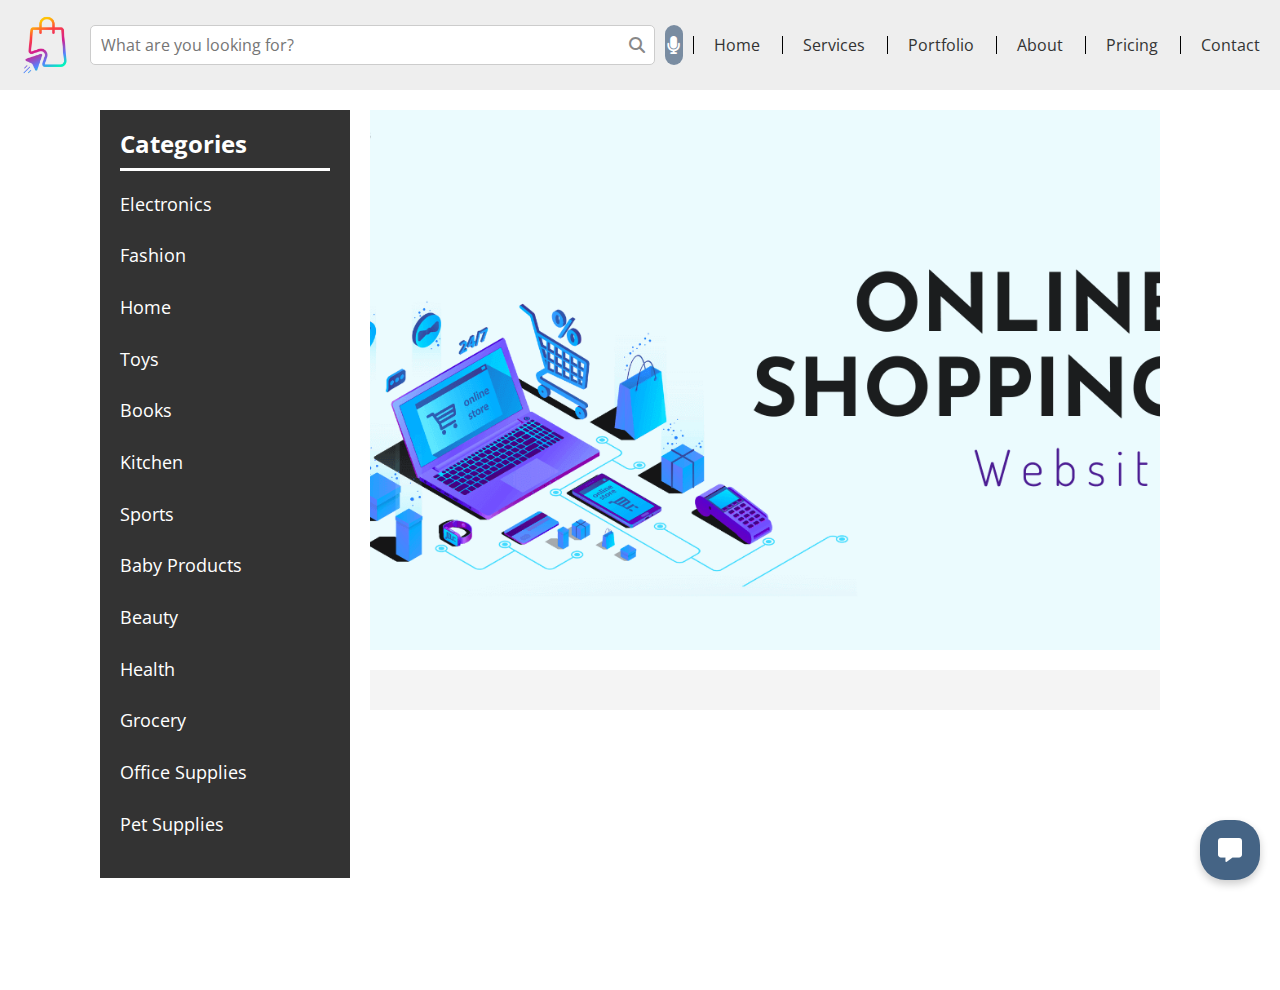
==== index.html @ 995ab9ad "blabla" ====
<!DOCTYPE html>
<html lang="en">
<head>
    <meta charset="UTF-8">
    <meta name="viewport" content="width=device-width, initial-scale=1.0">
    <title>Online Shopping</title>
    <link rel="stylesheet" href="css/normalize.css">
    <link rel="stylesheet" href="css/all.min.css">
    <link rel="stylesheet" href="css/style.css">
    <link rel="preconnect" href="https://fonts.googleapis.com">
    <link rel="preconnect" href="https://fonts.gstatic.com" crossorigin>
    <link href="https://fonts.googleapis.com/css2?family=Open+Sans:wght@300;400;500;600;700;800&display=swap"rel="stylesheet">
</head>
<body>
    <!-- <header>
        <div class="container">
            <img src="images/Online-shopping-logo-design-template-on-transparent-background-PNG.png" alt="">
            <div>
                <input type="text" id="search-bar" class="searching" placeholder="What are you looking for?">
            </div>
            <nav>
                <i class="fas fa-bars toggle-menu"></i>
                <ul>
                    <li><a href="" class="active">Home</a></li>
                    <li><a href="">Services</a></li>
                    <li><a href="">Portfolio</a></li>
                    <li><a href="">About</a></li>
                    <li><a href="">Pricing</a></li>
                    <li><a href="">Contact</a></li>
                </ul>
                <div class="form">
                    <i class="fas fa-search"></i>
                    <i class="fa-light fa-microphone"></i>
                </div>
            </nav>
        </div>
    </header>
    <div class="landing">
        <div class="overlay"></div>
        <div class="text">
            <div class="content">
                <h2>Hello World!</h2>
            </div>
        </div>
        <i class="fas fa-angle-left change-background fa-2x"></i>
        <i class="fas fa-angle-right change-background fa-2x"></i>
        <ul class="bullets">
            <li></li>
            <li class="active"></li>
            <li></li>
        </ul>
    </div> -->
    <header>
        <div class="header-container">
            <div class="nav-container">
                <img src="images/Online-shopping-logo-design-template-on-transparent-background-PNG.png" alt="">
                <div class="search-wrapper">
                    <input type="text" id="search-bar" class="searching" placeholder="What are you looking for?">
                    <i class="fas fa-search search-icon"></i>
                </div>
                <div class="microphone">
                    <i class="fa-solid fa-microphone" ></i>
                </div>
                <nav>
                    <i class="fas fa-bars toggle-menu"></i>
                    <ul>
                        <li><a href="" >Home</a></li>
                        <li><a href="">Services</a></li>
                        <li><a href="">Portfolio</a></li>
                        <li><a href="">About</a></li>
                        <li><a href="">Pricing</a></li>
                        <li><a href="">Contact</a></li>
                    </ul>
                </nav>
            </div>
        </div>
    </header>
    <section>
        <div class="main-container">
            <div class="sidebar">
                <h2>Categories</h2>
                <ul>
                    <li><a href="#">Electronics</a></li>
                    <li><a href="#">Fashion</a></li>
                    <li><a href="#">Home</a></li>
                    <li><a href="#">Toys</a></li>
                    <li><a href="#">Books</a></li>
                    <li><a href="#">Kitchen</a></li>
                    <li><a href="#">Sports</a></li>
                    <li><a href="#">Baby Products</a></li>
                    <li><a href="#">Beauty</a></li>
                    <li><a href="#">Health</a></li>
                    <li><a href="#">Grocery</a></li>
                    <li><a href="#">Office Supplies</a></li>
                    <li><a href="#">Pet Supplies</a></li>
                </ul>
            </div>
            <div class="content-container">
                <div class="landing-container">
                </div>
                <div class="cart-container" id="product-carts">
                </div>
            </div>
        </div>
    </section>
    <div class="chatbot-container">
        <div class="chatbot-icon" onclick="toggleChat()">
            <i class="fas fa-comment-alt"></i>
        </div>
    </div>
</body>
</html>
---- css/style.css ----
* {
    box-sizing: border-box;
    padding: 0;
    margin: 0;
}
html {
    scroll-behavior: smooth;
}
body{
    font-family: "Open Sans", sans-serif;
}
.header-container {
    display: flex;
    justify-content: space-between;
    align-items: center;
    padding: 10px;
    background-color: #eee; 
}

.nav-container {
    display: flex;
    align-items: center;
    flex-grow: 1;
    gap: 10px;
}

.nav-container img {
    height: 70px;
    width: 80px;
}

.search-wrapper {
    position: relative;
    width: 100%;
    max-width: 1000px; 
    margin-left: auto;
}

#search-bar {
    width: 100%;
    padding: 10px 40px 10px 10px; 
    border: 1px solid #ccc;
    border-radius: 5px;
    font-size: 16px;
}
#search-bar:focus {
    border-color: #789abe; 
    outline: none;
}
.search-icon {
    position: absolute; 
    top: 50%;
    right: 10px; 
    transform: translateY(-50%);
    font-size: 16px;
    color: #888; 
    cursor: pointer;
}

.microphone {
    position: relative;
    display: flex;
    justify-content: center;
    align-items: center;
    width: 40px;
    height: 40px;
    background-color: #798ca1; 
    border-radius: 15px; 
    transition: transform 0.3s ease, background-color 0.3s ease;
    cursor: pointer;
}

.microphone:hover {
    transform: scale(1.1); 
    background-color: #5a6b7c; 
}

.fa-microphone {
    font-size: 18px; 
    color: white; 
    transition: transform 0.3s ease;
}

nav {
    margin-left: auto;
    position: relative;
}

nav .toggle-menu {
    font-size: 24px;
    margin-right: 10px;
    cursor: pointer;
    display: none; 
}

nav ul {
    display: flex;
    list-style: none;
    margin: 0;
    padding: 0;
    gap: 12px;  
}
nav ul li a {
    text-decoration: none;
    color: #333; 
    padding: 5px 10px;
    transition: color 0.3s, background-color 0.5s;
    
}
nav ul li{
    border-left-style: solid;
    border-width: 1px;
    padding-left: 10px;
}
nav ul li a:hover {
    border-radius: 10px;
    color: #007bff;
}
.chatbot-container {
    position: fixed;
    bottom: 20px;
    right: 20px; 
    z-index: 1000;
}

.chatbot-icon {
    width: 60px;
    height: 60px;
    background-color: #456485;
    color: #fff;
    border-radius: 25px;
    display: flex;
    justify-content: center;
    align-items: center;
    font-size: 24px;
    cursor: pointer;
    box-shadow: 0 4px 8px rgba(0, 0, 0, 0.2);
    transition: transform 0.3s ease, background-color 0.3s ease;
}

.chatbot-icon:hover {
    background-color: #2e3e50;
    transform: scale(1.1);
}
/* ////////////////////////// */
.main-container {
    padding: 0px 100px;
    display: flex;
    height: 100vh;
}
.sidebar {
    width: 250px;
    background-color: #333;
    color: white;
    padding: 20px;
    box-sizing: border-box;
    margin-top: 20px;
    height: fit-content;
}

.sidebar h2 {
    color: #fff;
    margin-top: 0;
    border-bottom-color: white;
    border-bottom-style: solid;
    padding-bottom: 10px;
}

.sidebar ul {
    list-style: none;
    padding: 0;
}

.sidebar ul li {
    margin: 15px 0;
}

.sidebar ul li a {
    color: #fff;
    text-decoration: none;
    font-size: 18px;
    display: block;
    padding: 8px 0;
}

.sidebar ul li a:hover {
    background-color: #555;
}
.content-container {
    flex-grow: 1; 
    display: flex;
    flex-direction: column;
    padding: 20px;
    box-sizing: border-box;
}

.landing-container {
    position: relative;
    height: 60vh; 
    background: url('../images/online-shopping-website.png') no-repeat center;
    background-size: cover;
    color: white;
    display: flex;
    justify-content: center;
    align-items: center;
    text-align: center;
}

.cart-container {
    padding: 20px;
    background-color: #f4f4f4;
    box-sizing: border-box;
    margin-top: 20px;
}
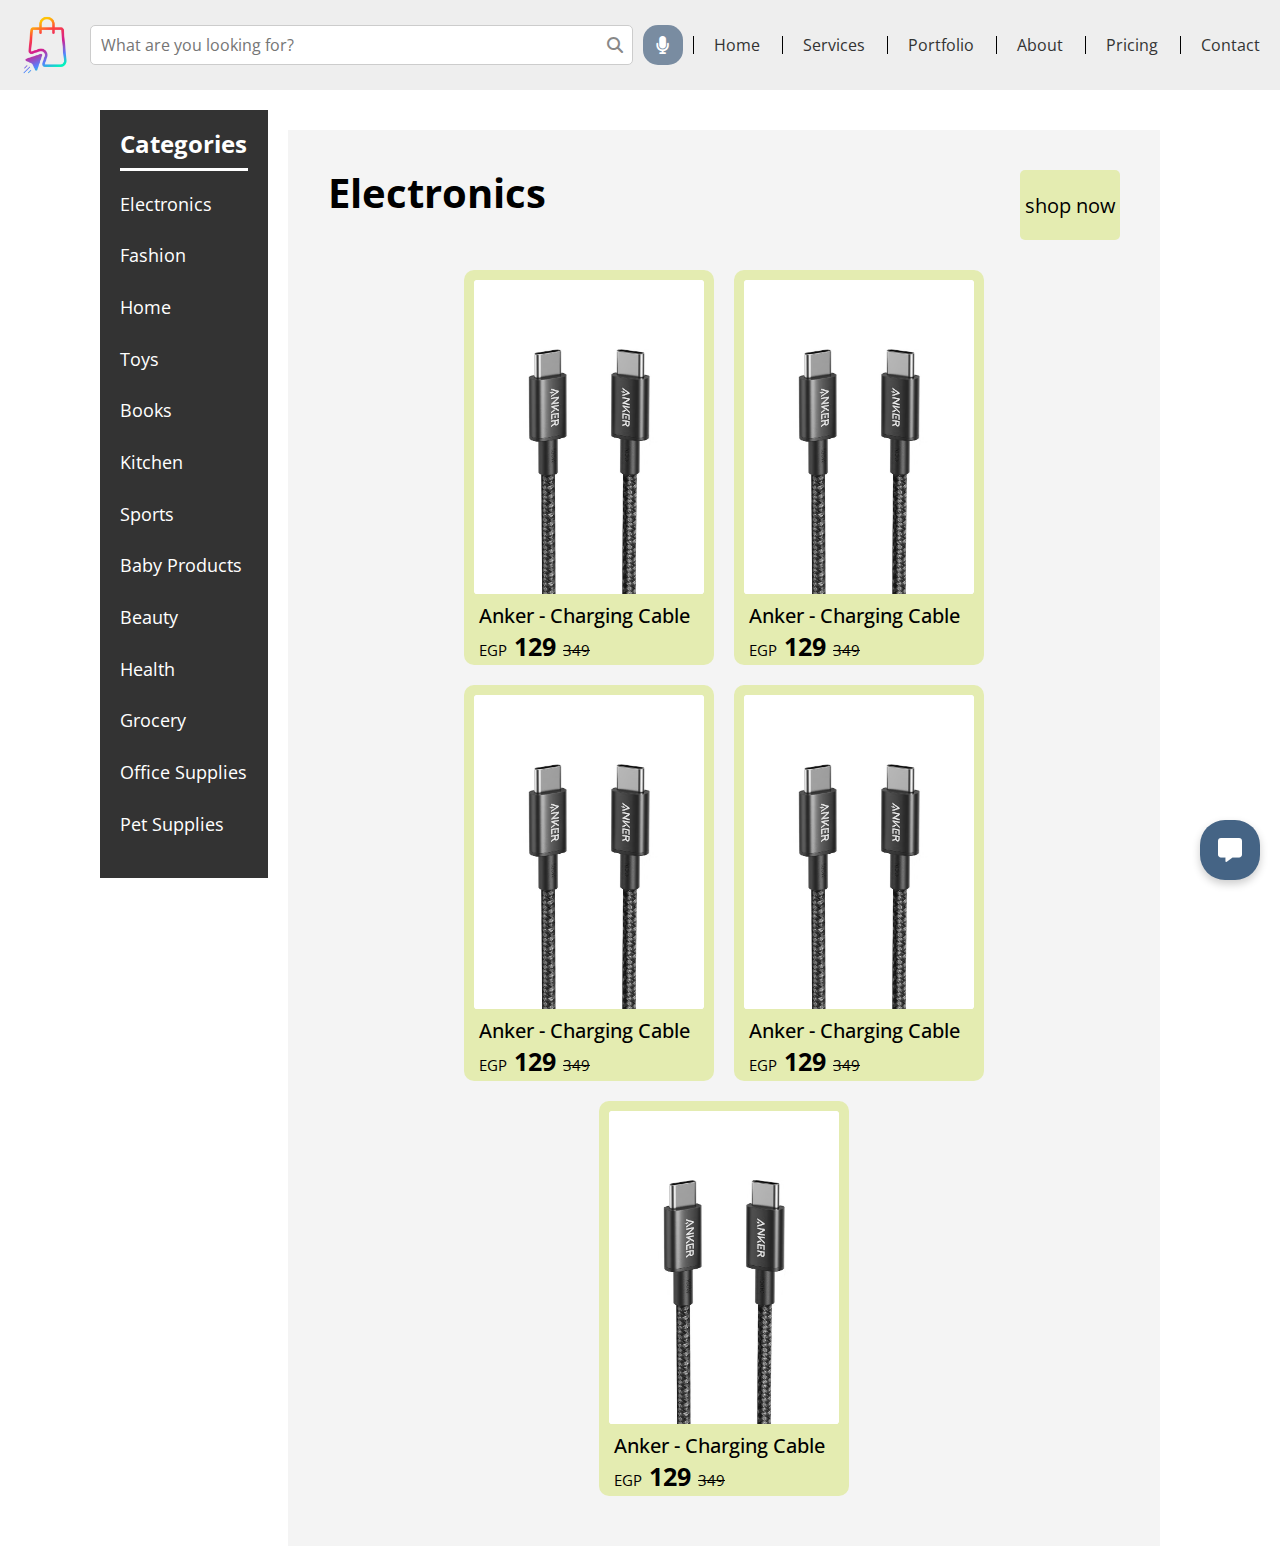
==== commit 1d163549: "dasda" ====
--- a/index.html
+++ b/index.html
@@ -10,46 +10,11 @@
     <link rel="preconnect" href="https://fonts.googleapis.com">
     <link rel="preconnect" href="https://fonts.gstatic.com" crossorigin>
     <link href="https://fonts.googleapis.com/css2?family=Open+Sans:wght@300;400;500;600;700;800&display=swap"rel="stylesheet">
+    <link rel="stylesheet" href="https://cdnjs.cloudflare.com/ajax/libs/font-awesome/6.5.1/css/all.min.css"
+        integrity="sha512-DTOQO9RWCH3ppGqcWaEA1BIZOC6xxalwEsw9c2QQeAIftl+Vegovlnee1c9QX4TctnWMn13TZye+giMm8e2LwA=="
+        crossorigin="anonymous" referrerpolicy="no-referrer">
 </head>
 <body>
-    <!-- <header>
-        <div class="container">
-            <img src="images/Online-shopping-logo-design-template-on-transparent-background-PNG.png" alt="">
-            <div>
-                <input type="text" id="search-bar" class="searching" placeholder="What are you looking for?">
-            </div>
-            <nav>
-                <i class="fas fa-bars toggle-menu"></i>
-                <ul>
-                    <li><a href="" class="active">Home</a></li>
-                    <li><a href="">Services</a></li>
-                    <li><a href="">Portfolio</a></li>
-                    <li><a href="">About</a></li>
-                    <li><a href="">Pricing</a></li>
-                    <li><a href="">Contact</a></li>
-                </ul>
-                <div class="form">
-                    <i class="fas fa-search"></i>
-                    <i class="fa-light fa-microphone"></i>
-                </div>
-            </nav>
-        </div>
-    </header>
-    <div class="landing">
-        <div class="overlay"></div>
-        <div class="text">
-            <div class="content">
-                <h2>Hello World!</h2>
-            </div>
-        </div>
-        <i class="fas fa-angle-left change-background fa-2x"></i>
-        <i class="fas fa-angle-right change-background fa-2x"></i>
-        <ul class="bullets">
-            <li></li>
-            <li class="active"></li>
-            <li></li>
-        </ul>
-    </div> -->
     <header>
         <div class="header-container">
             <div class="nav-container">
@@ -58,11 +23,12 @@
                     <input type="text" id="search-bar" class="searching" placeholder="What are you looking for?">
                     <i class="fas fa-search search-icon"></i>
                 </div>
+
                 <div class="microphone">
                     <i class="fa-solid fa-microphone" ></i>
                 </div>
+                
                 <nav>
-                    <i class="fas fa-bars toggle-menu"></i>
                     <ul>
                         <li><a href="" >Home</a></li>
                         <li><a href="">Services</a></li>
@@ -72,7 +38,27 @@
                         <li><a href="">Contact</a></li>
                     </ul>
                 </nav>
+                <div class="toggle-btn">
+                    <i class="fa-solid fa-bars"></i>
+                </div>
             </div>
+        </div>
+        <div class="drop-down-menu">
+            <li>
+                <a href="">About</a>
+            </li>
+
+            <li>
+                <a href="">Experience</a>
+            </li>
+
+            <li>
+                <a href="">Projects</a>
+            </li>
+
+            <li>
+                <a href="">Contact</a>
+            </li>
         </div>
     </header>
     <section>
@@ -99,10 +85,69 @@
                 <div class="landing-container">
                 </div>
                 <div class="cart-container" id="product-carts">
+                    <div class="category-products">
+                        <div class="category-products-header">
+                            <h2>Electronics</h2>
+                            <button>shop now</button>
+                        </div>
+                        <div class="cards">
+                            <div class="card">
+                                <div class="product-image">
+                                    <img src="images/products/1.avif" alt="">
+                                </div>
+                                <div class="product-details">
+                                    <p class="product-name">Anker - Charging Cable</p>
+                                    <p class="product-price"><span>EGP</span><b> 129 </b><span style="text-decoration: line-through;">349</span></p>
+                                </div>
+                            </div>
+
+                            <div class="card">
+                                <div class="product-image">
+                                    <img src="images/products/1.avif" alt="">
+                                </div>
+                                <div class="product-details">
+                                    <p class="product-name">Anker - Charging Cable</p>
+                                    <p class="product-price"><span>EGP</span><b> 129 </b><span style="text-decoration: line-through;">349</span></p>
+                                </div>
+                            </div>
+
+                            <div class="card">
+                                <div class="product-image">
+                                    <img src="images/products/1.avif" alt="">
+                                </div>
+                                <div class="product-details">
+                                    <p class="product-name">Anker - Charging Cable</p>
+                                    <p class="product-price"><span>EGP</span><b> 129 </b><span style="text-decoration: line-through;">349</span></p>
+                                </div>
+                            </div>
+
+                            <div class="card">
+                                <div class="product-image">
+                                    <img src="images/products/1.avif" alt="">
+                                </div>
+                                <div class="product-details">
+                                    <p class="product-name">Anker - Charging Cable</p>
+                                    <p class="product-price"><span>EGP</span><b> 129 </b><span style="text-decoration: line-through;">349</span></p>
+                                </div>
+                            </div>
+
+                            <div class="card">
+                                <div class="product-image">
+                                    <img src="images/products/1.avif" alt="">
+                                </div>
+                                <div class="product-details">
+                                    <p class="product-name">Anker - Charging Cable</p>
+                                    <p class="product-price"><span>EGP</span><b> 129 </b><span style="text-decoration: line-through;">349</span></p>
+                                </div>
+                            </div>
+
+                        </div>
+                    </div>
                 </div>
             </div>
         </div>
     </section>
+
     <div class="chatbot-container">
         <div class="chatbot-icon" onclick="toggleChat()">
             <i class="fas fa-comment-alt"></i>
--- a/css/style.css
+++ b/css/style.css
@@ -68,6 +68,7 @@
     border-radius: 15px; 
     transition: transform 0.3s ease, background-color 0.3s ease;
     cursor: pointer;
+    min-width: 40px;
 }
 
 .microphone:hover {
@@ -212,3 +213,137 @@
     box-sizing: border-box;
     margin-top: 20px;
 }
+
+.drop-down-menu{
+    position: absolute;
+    right: 2rem;
+    top: 60px;
+    height: 0;
+    width: 200px;
+    background-color: rgb(235, 235, 235);
+    backdrop-filter: blur(15px);
+    border-radius: 10px;
+    overflow: hidden;
+}
+
+.drop-down-menu.open{
+    height: 200px;
+}
+
+.drop-down-menu li{
+    padding: 0.7rem;
+    display: flex;
+    align-items: center;
+    justify-content: center;
+}
+
+.toggle-btn{
+    cursor: pointer;
+    font-size: 1.4rem;
+    display: none;
+}
+
+.toggle-btn:hover{
+    opacity: 0.6;
+}
+
+@media (max-width: 900px) {
+    .nav-container{
+        display: block;
+    }
+
+    .search-wrapper input {
+        font-size: 10px;
+    }
+}
+
+
+/////////////////////////////////////////////////////////////////////////////////////////////////////////////////////
+
+.category-products {
+    display: flex;
+    flex-direction: column;
+    justify-content: center;
+}
+
+.category-products .category-products-header {
+    display: flex;
+    flex-direction: row;
+    margin: 20px;
+    justify-content: center;
+}
+
+.category-products .category-products-header h2 {
+    font-size: 40px;
+}
+
+.category-products .category-products-header button {
+    border-radius: 5px;
+    width: 100px;
+    height: 70px;
+    font-size: 20px;
+    border-color: rgba(0, 0, 0, 0);
+    background-color: #e4ecb1;
+    transition: all ease-in-out 0.3s;
+}
+.category-products .category-products-header button:hover {
+    box-shadow: 5px 5px #2e3e50;
+    background-color: white;
+}
+
+.cards {
+    margin: 20px;
+    /* padding: 30px 0 0 0; */
+    display: flex;
+    flex-wrap: wrap;
+    justify-content: center;
+}
+
+.card {
+    background-color: #e4ecb1;
+    width: fit-content;
+    padding: 5px;
+    border-radius: 10px;
+    margin: 10px;
+}
+
+.category-products .category-products-header h2 {
+    flex: 1;
+}
+
+.product-image {
+    display: flex;
+    justify-content: center;
+    padding: 5px;
+    border-radius: 20px;
+    overflow: hidden;
+}
+
+.product-image img {
+    width: 230px;
+}
+
+.product-details {
+    padding: 0 10px;
+}
+
+.product-details > * {
+    margin: 5px 0 0 0;
+}
+
+.product-details .product-name {
+    font-size: 20px;
+    font-weight: 500;
+}
+
+.product-details .product-price {
+    font-size: 10px;
+}
+
+.product-price > span {
+    font-size: 15px;
+}
+
+.product-price > b {
+    font-size: 25px;
+}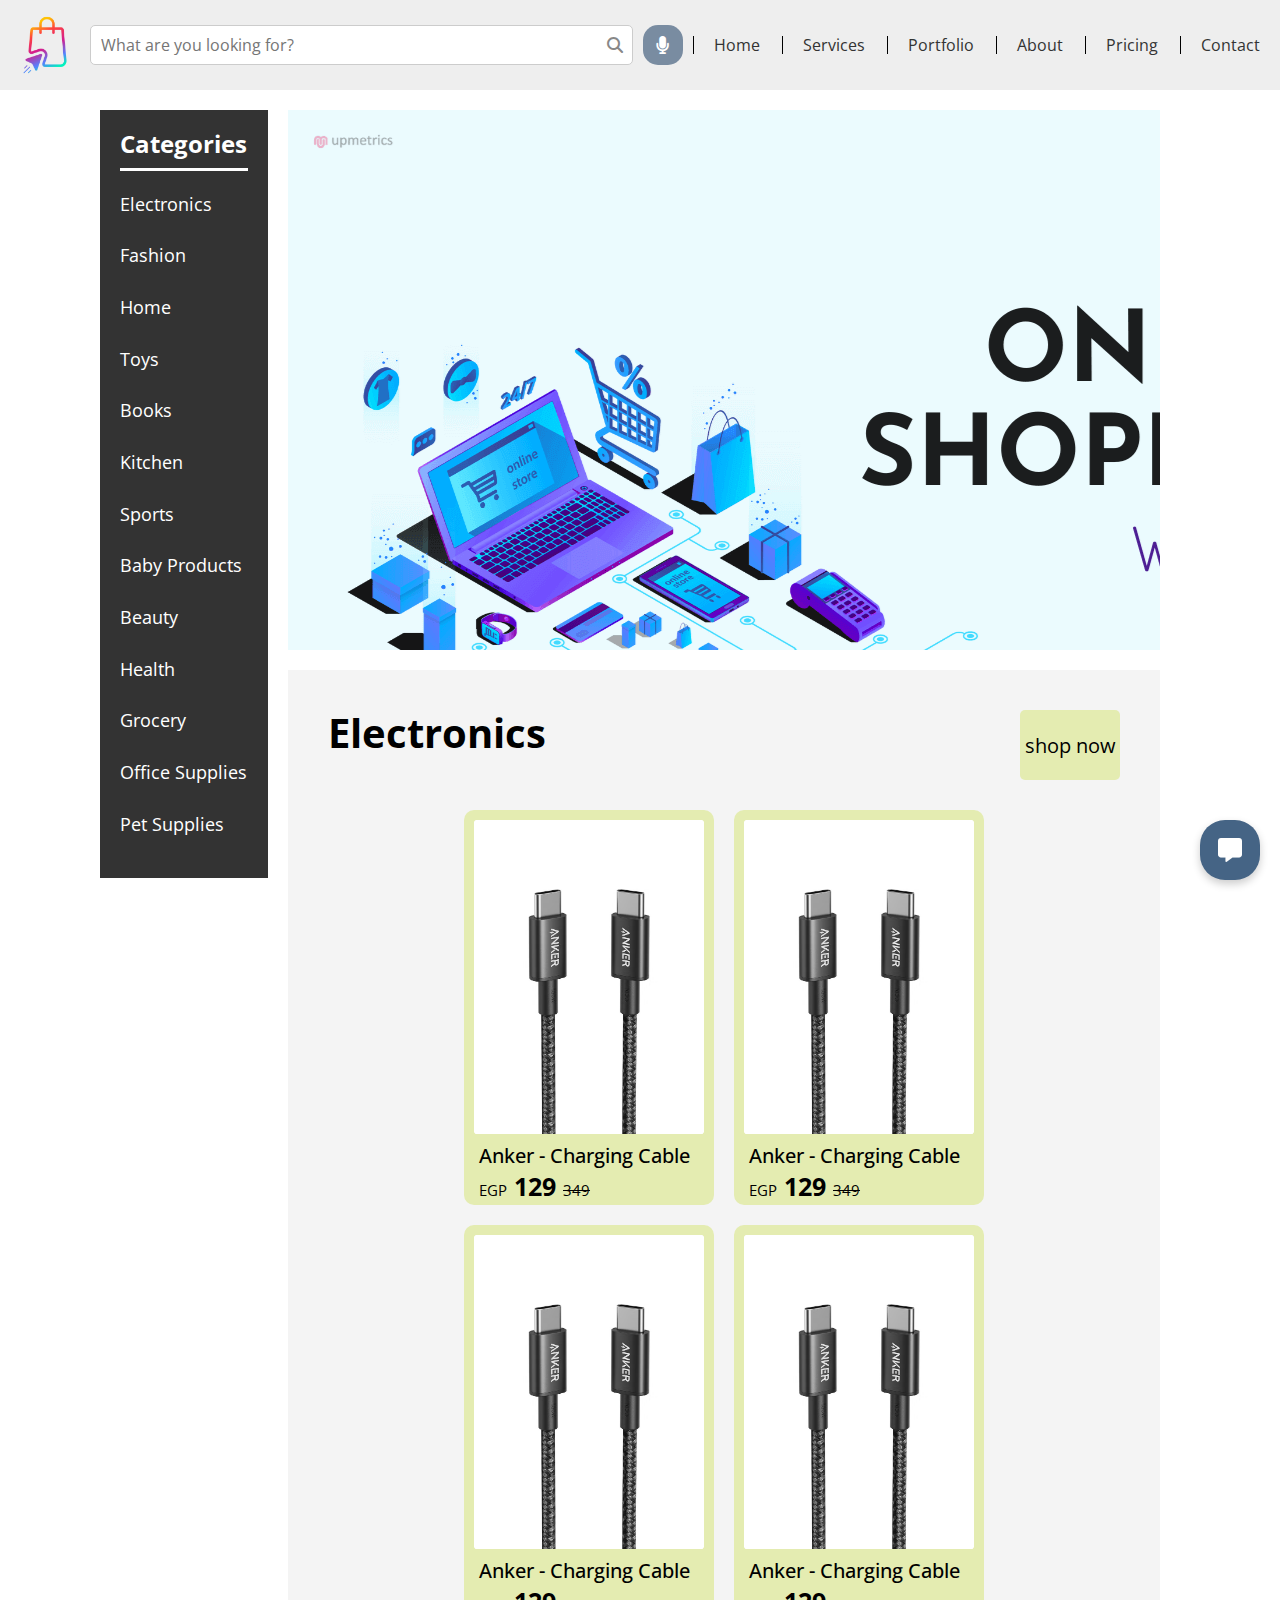
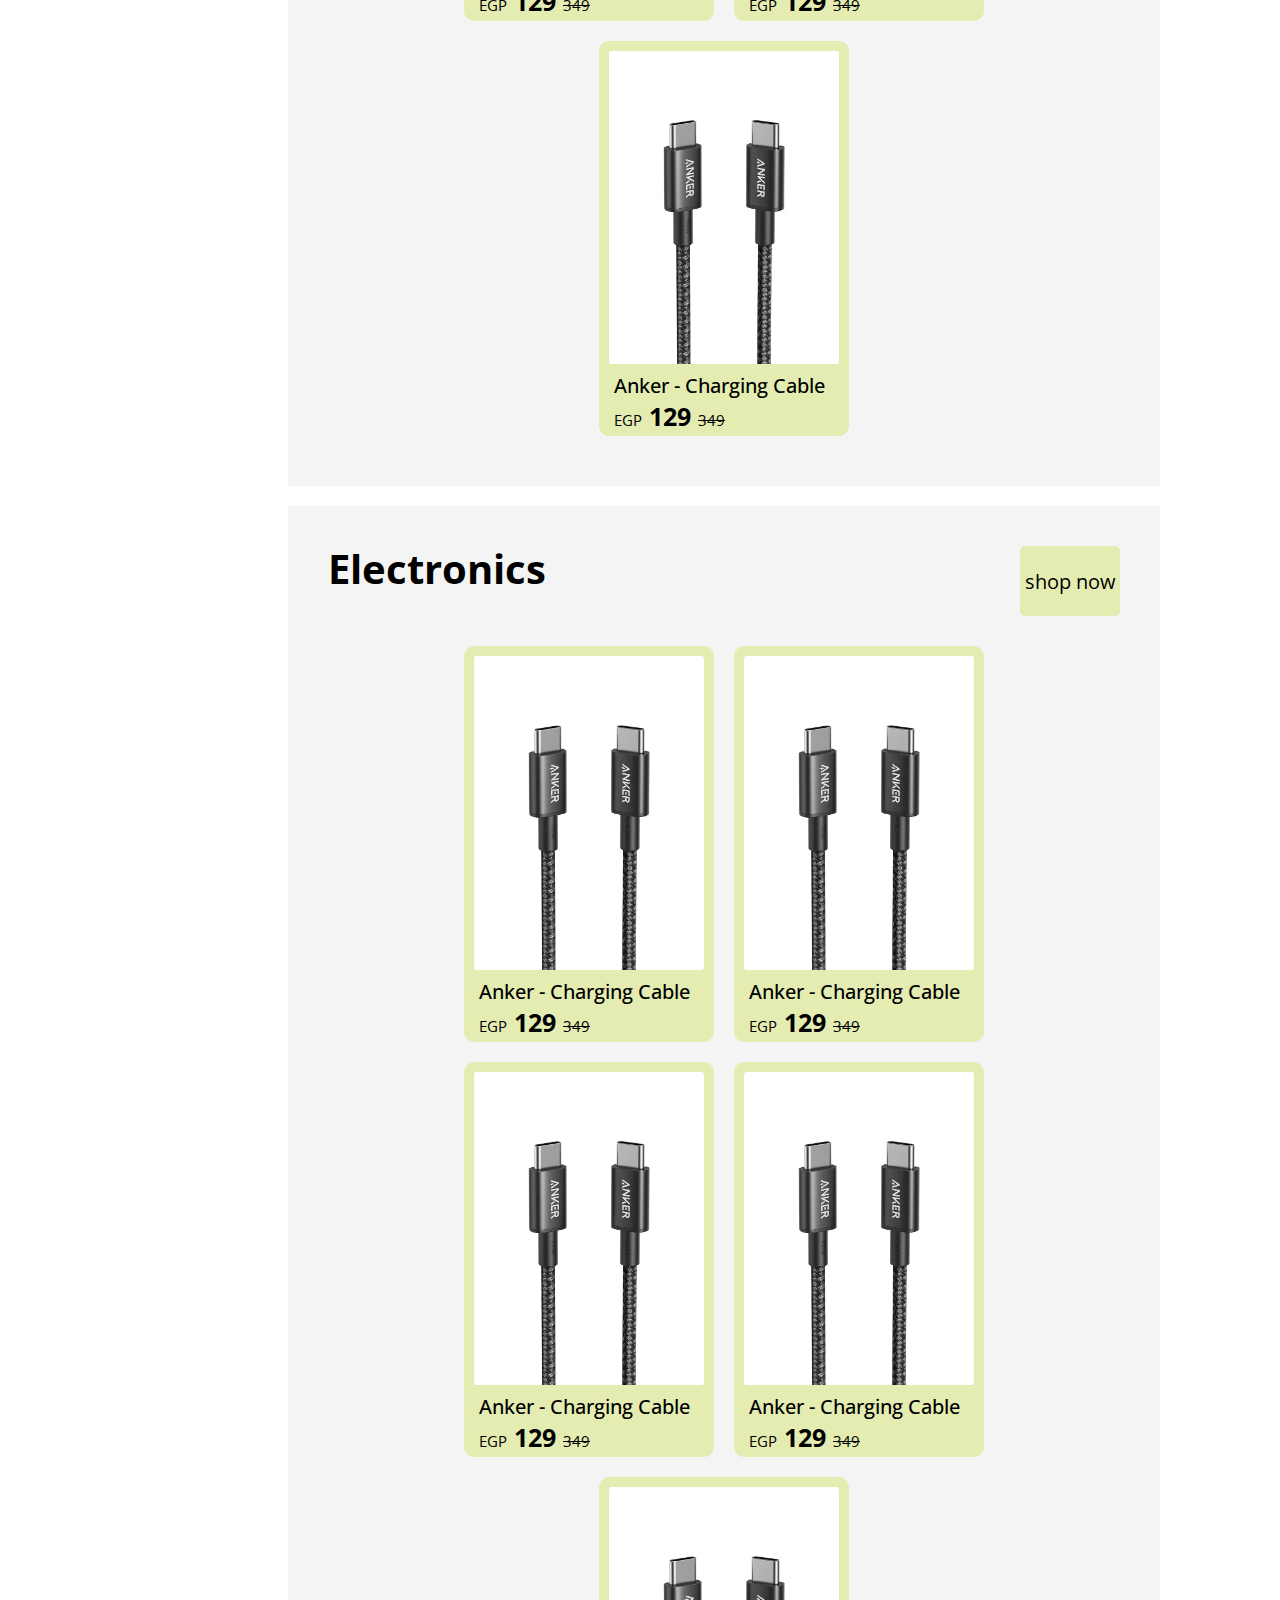
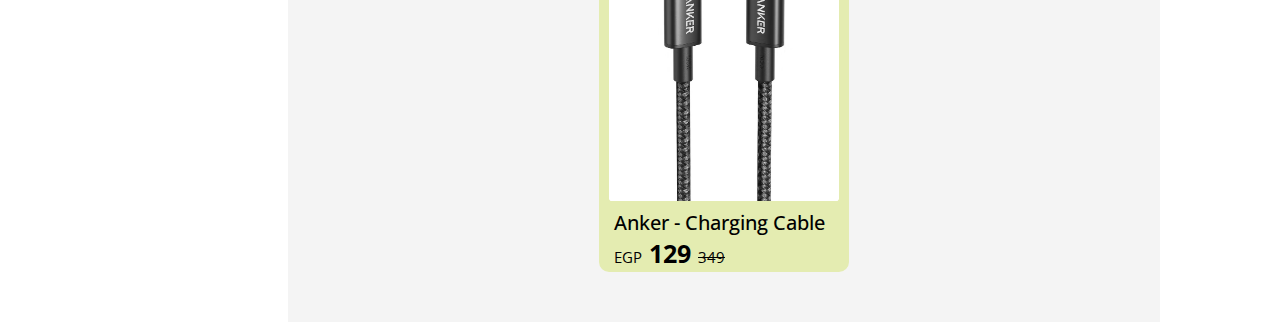
==== commit acbcdf38: "added cards" ====
--- a/index.html
+++ b/index.html
@@ -82,8 +82,10 @@
                 </ul>
             </div>
             <div class="content-container">
+                
                 <div class="landing-container">
                 </div>
+
                 <div class="cart-container" id="product-carts">
                     <div class="category-products">
                         <div class="category-products-header">
@@ -144,6 +146,68 @@
                         </div>
                     </div>
                 </div>
+
+                <div class="cart-container" id="product-carts">
+                    <div class="category-products">
+                        <div class="category-products-header">
+                            <h2>Electronics</h2>
+                            <button>shop now</button>
+                        </div>
+                        <div class="cards">
+                            <div class="card">
+                                <div class="product-image">
+                                    <img src="images/products/1.avif" alt="">
+                                </div>
+                                <div class="product-details">
+                                    <p class="product-name">Anker - Charging Cable</p>
+                                    <p class="product-price"><span>EGP</span><b> 129 </b><span style="text-decoration: line-through;">349</span></p>
+                                </div>
+                            </div>
+
+                            <div class="card">
+                                <div class="product-image">
+                                    <img src="images/products/1.avif" alt="">
+                                </div>
+                                <div class="product-details">
+                                    <p class="product-name">Anker - Charging Cable</p>
+                                    <p class="product-price"><span>EGP</span><b> 129 </b><span style="text-decoration: line-through;">349</span></p>
+                                </div>
+                            </div>
+
+                            <div class="card">
+                                <div class="product-image">
+                                    <img src="images/products/1.avif" alt="">
+                                </div>
+                                <div class="product-details">
+                                    <p class="product-name">Anker - Charging Cable</p>
+                                    <p class="product-price"><span>EGP</span><b> 129 </b><span style="text-decoration: line-through;">349</span></p>
+                                </div>
+                            </div>
+
+                            <div class="card">
+                                <div class="product-image">
+                                    <img src="images/products/1.avif" alt="">
+                                </div>
+                                <div class="product-details">
+                                    <p class="product-name">Anker - Charging Cable</p>
+                                    <p class="product-price"><span>EGP</span><b> 129 </b><span style="text-decoration: line-through;">349</span></p>
+                                </div>
+                            </div>
+
+                            <div class="card">
+                                <div class="product-image">
+                                    <img src="images/products/1.avif" alt="">
+                                </div>
+                                <div class="product-details">
+                                    <p class="product-name">Anker - Charging Cable</p>
+                                    <p class="product-price"><span>EGP</span><b> 129 </b><span style="text-decoration: line-through;">349</span></p>
+                                </div>
+                            </div>
+
+                        </div>
+                    </div>
+                </div>
+                
             </div>
         </div>
     </section>
--- a/css/style.css
+++ b/css/style.css
@@ -197,14 +197,13 @@
 
 .landing-container {
     position: relative;
-    height: 60vh; 
-    background: url('../images/online-shopping-website.png') no-repeat center;
-    background-size: cover;
-    color: white;
-    display: flex;
-    justify-content: center;
-    align-items: center;
-    text-align: center;
+    height: 60vh;
+    min-height: 60vh;
+    background: url('../images/online-shopping-website.png');
+    /* background-size: cover; */
+    /* color: white;
+    display: flex;
+    justify-content: center; */
 }
 
 .cart-container {
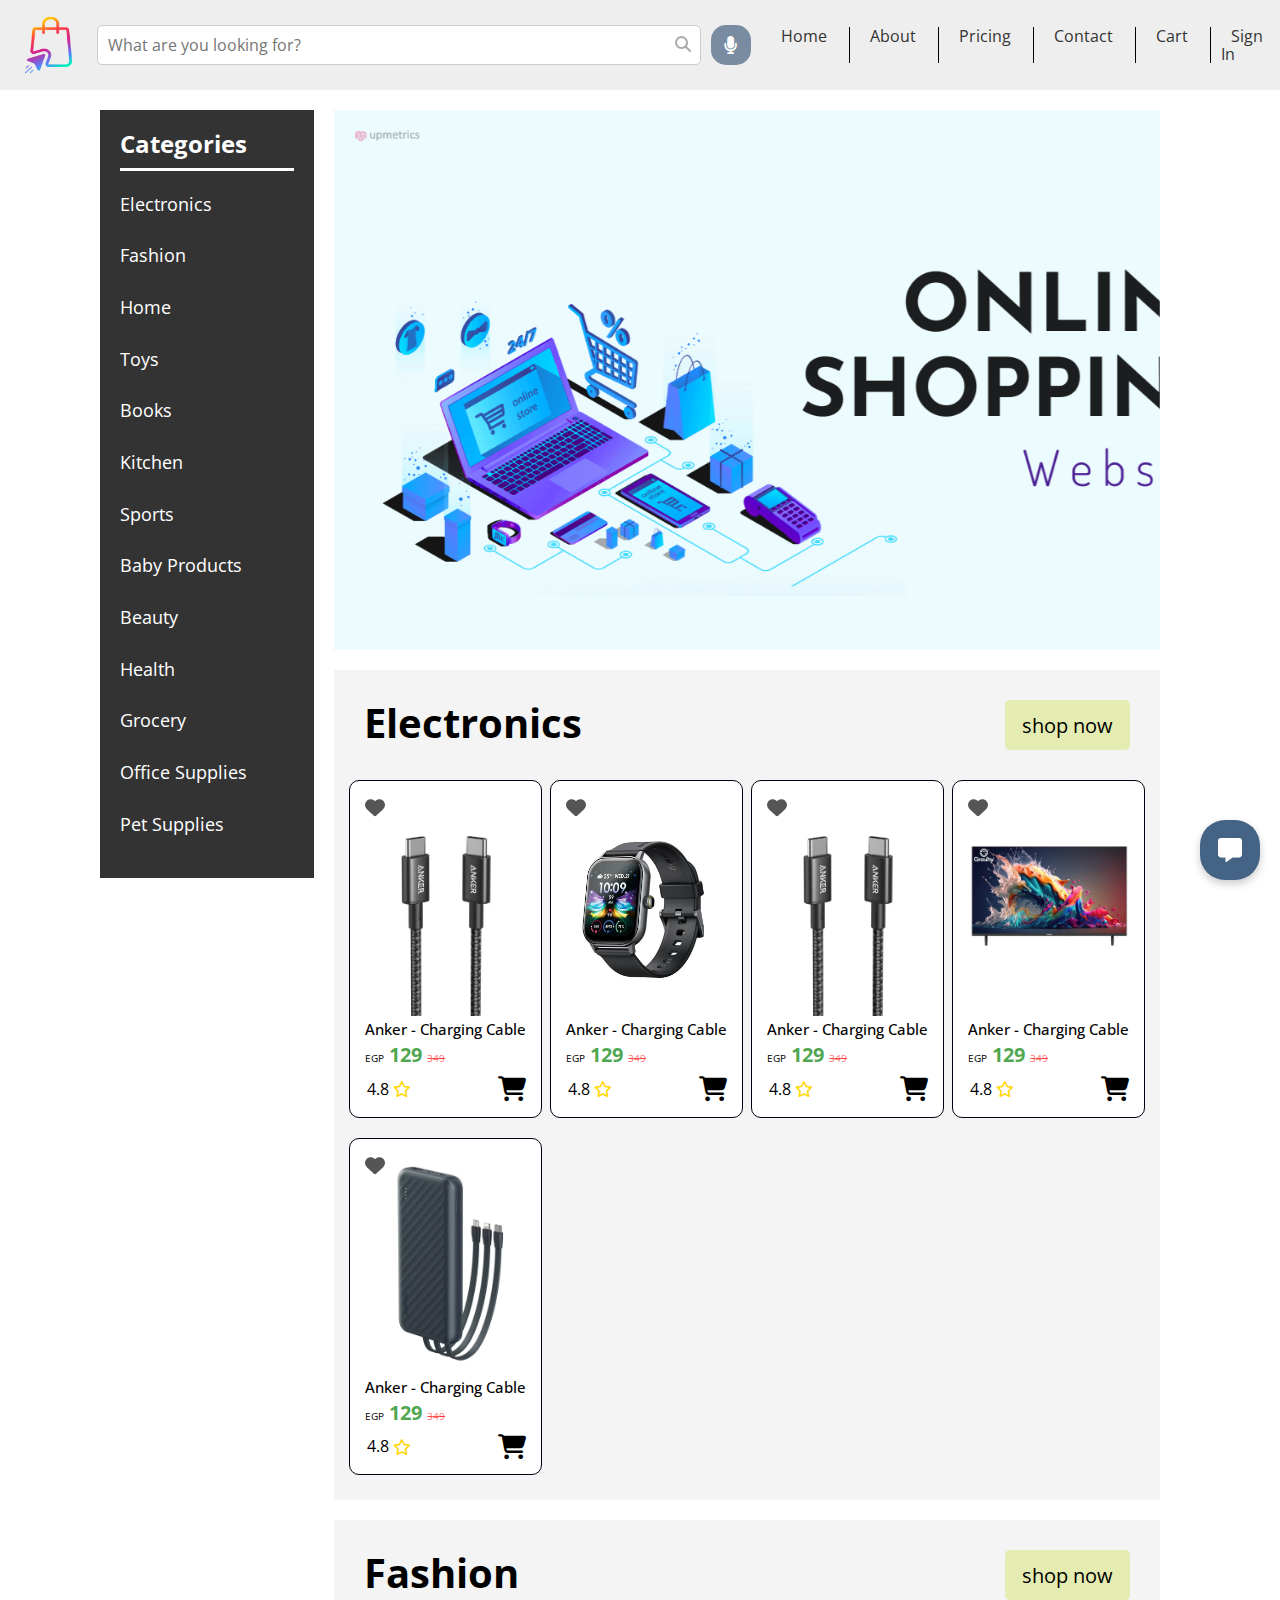
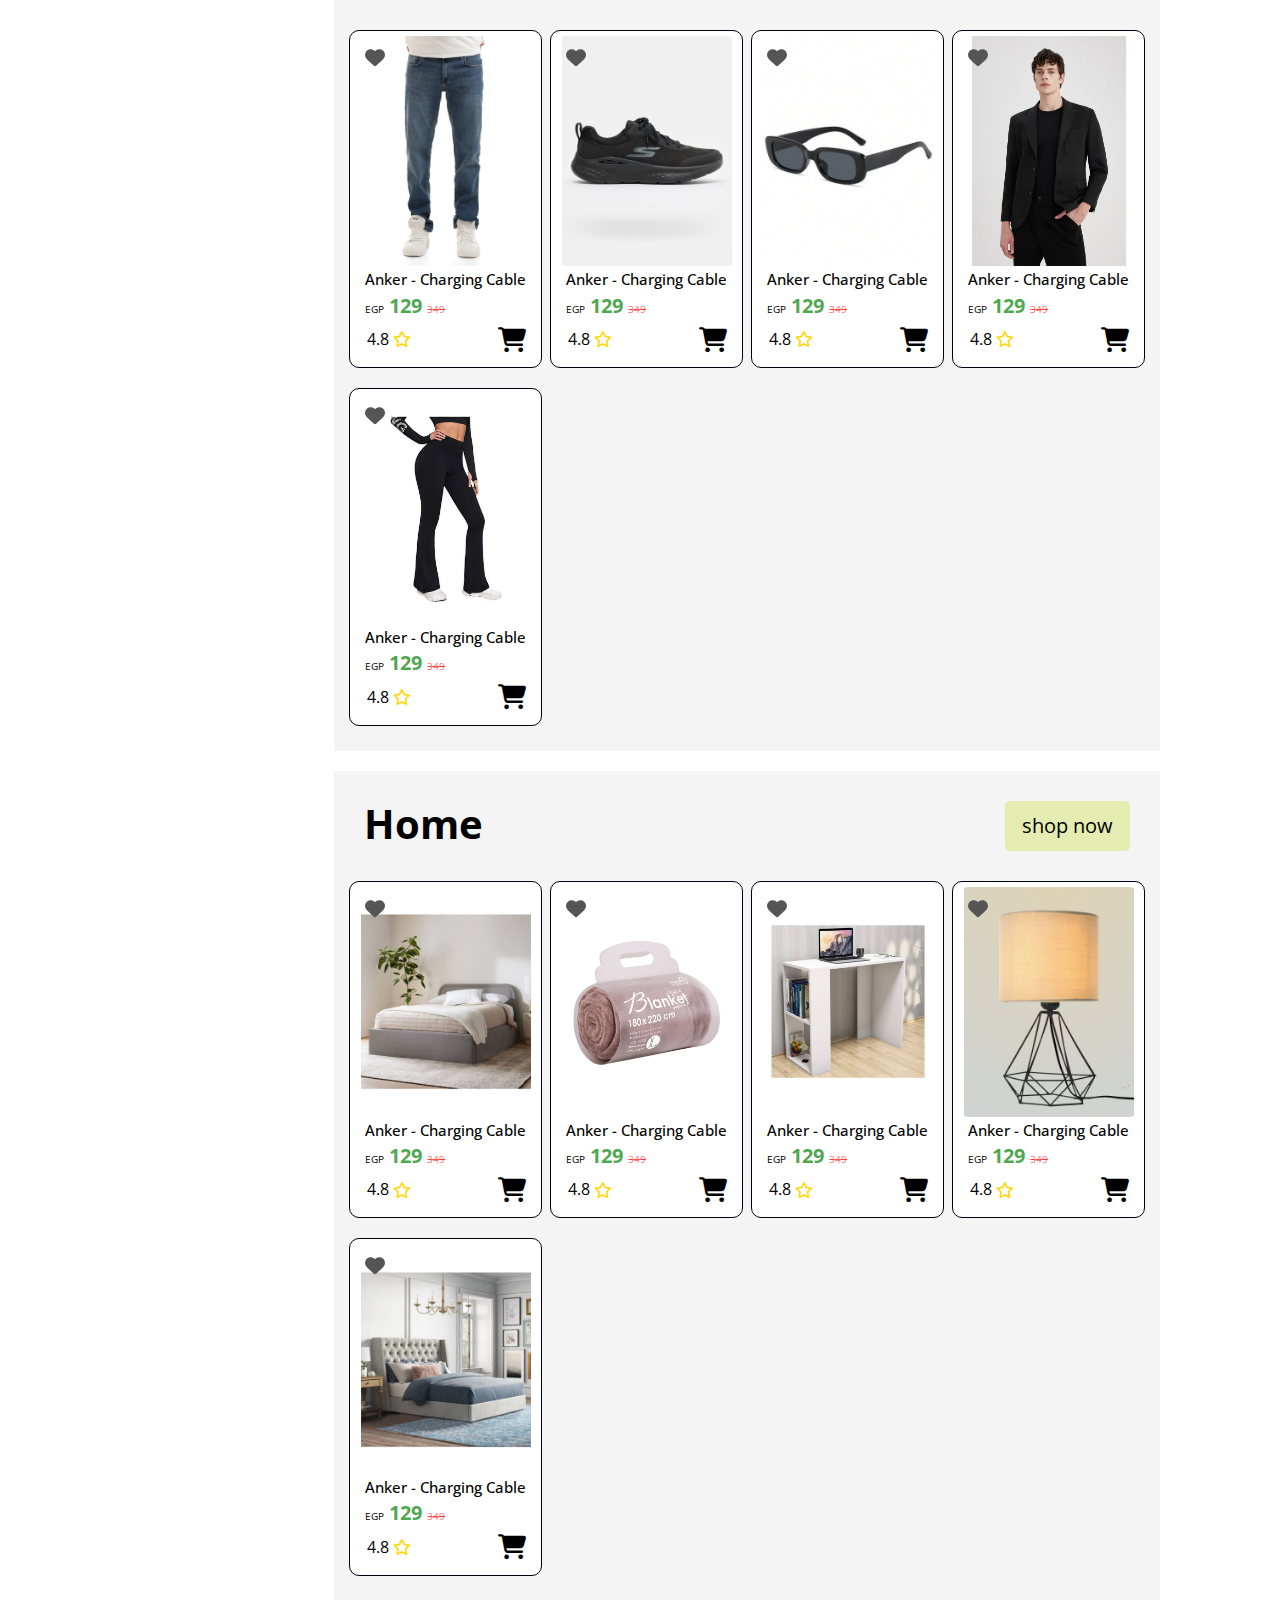
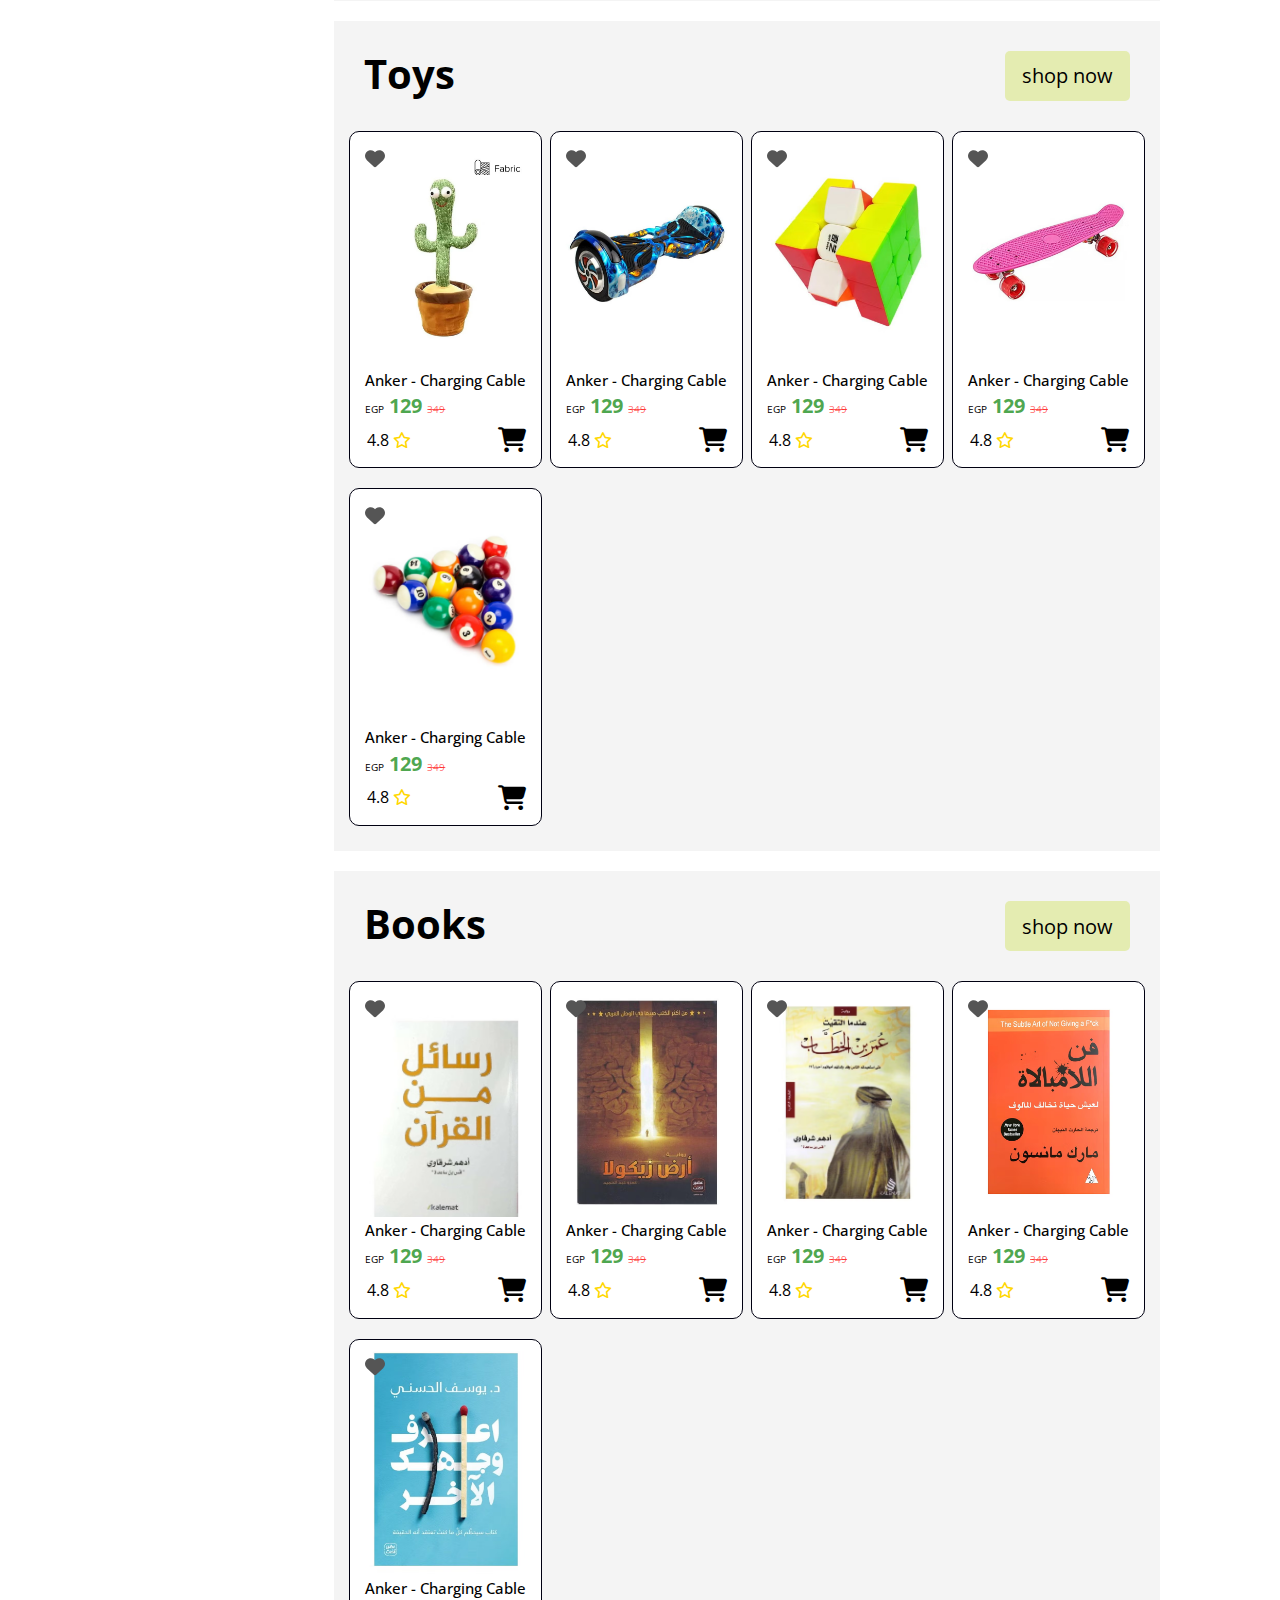
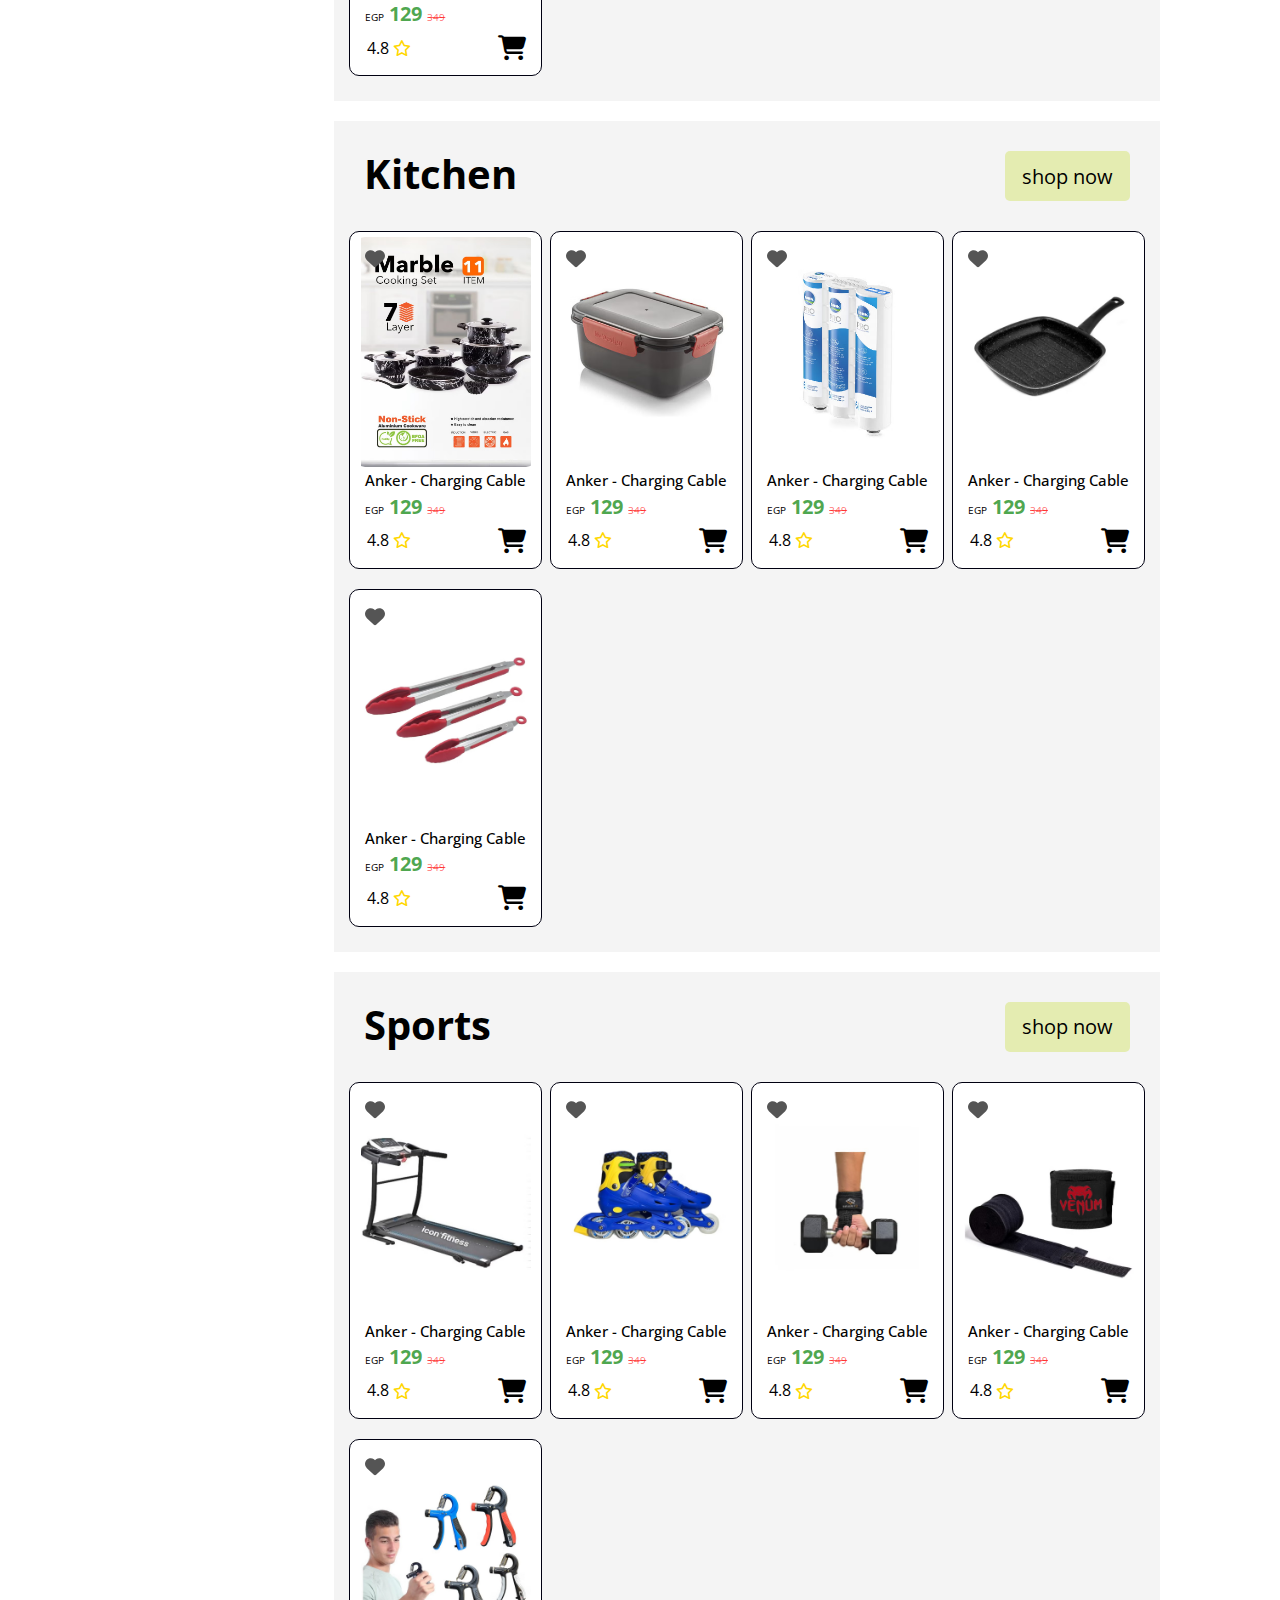
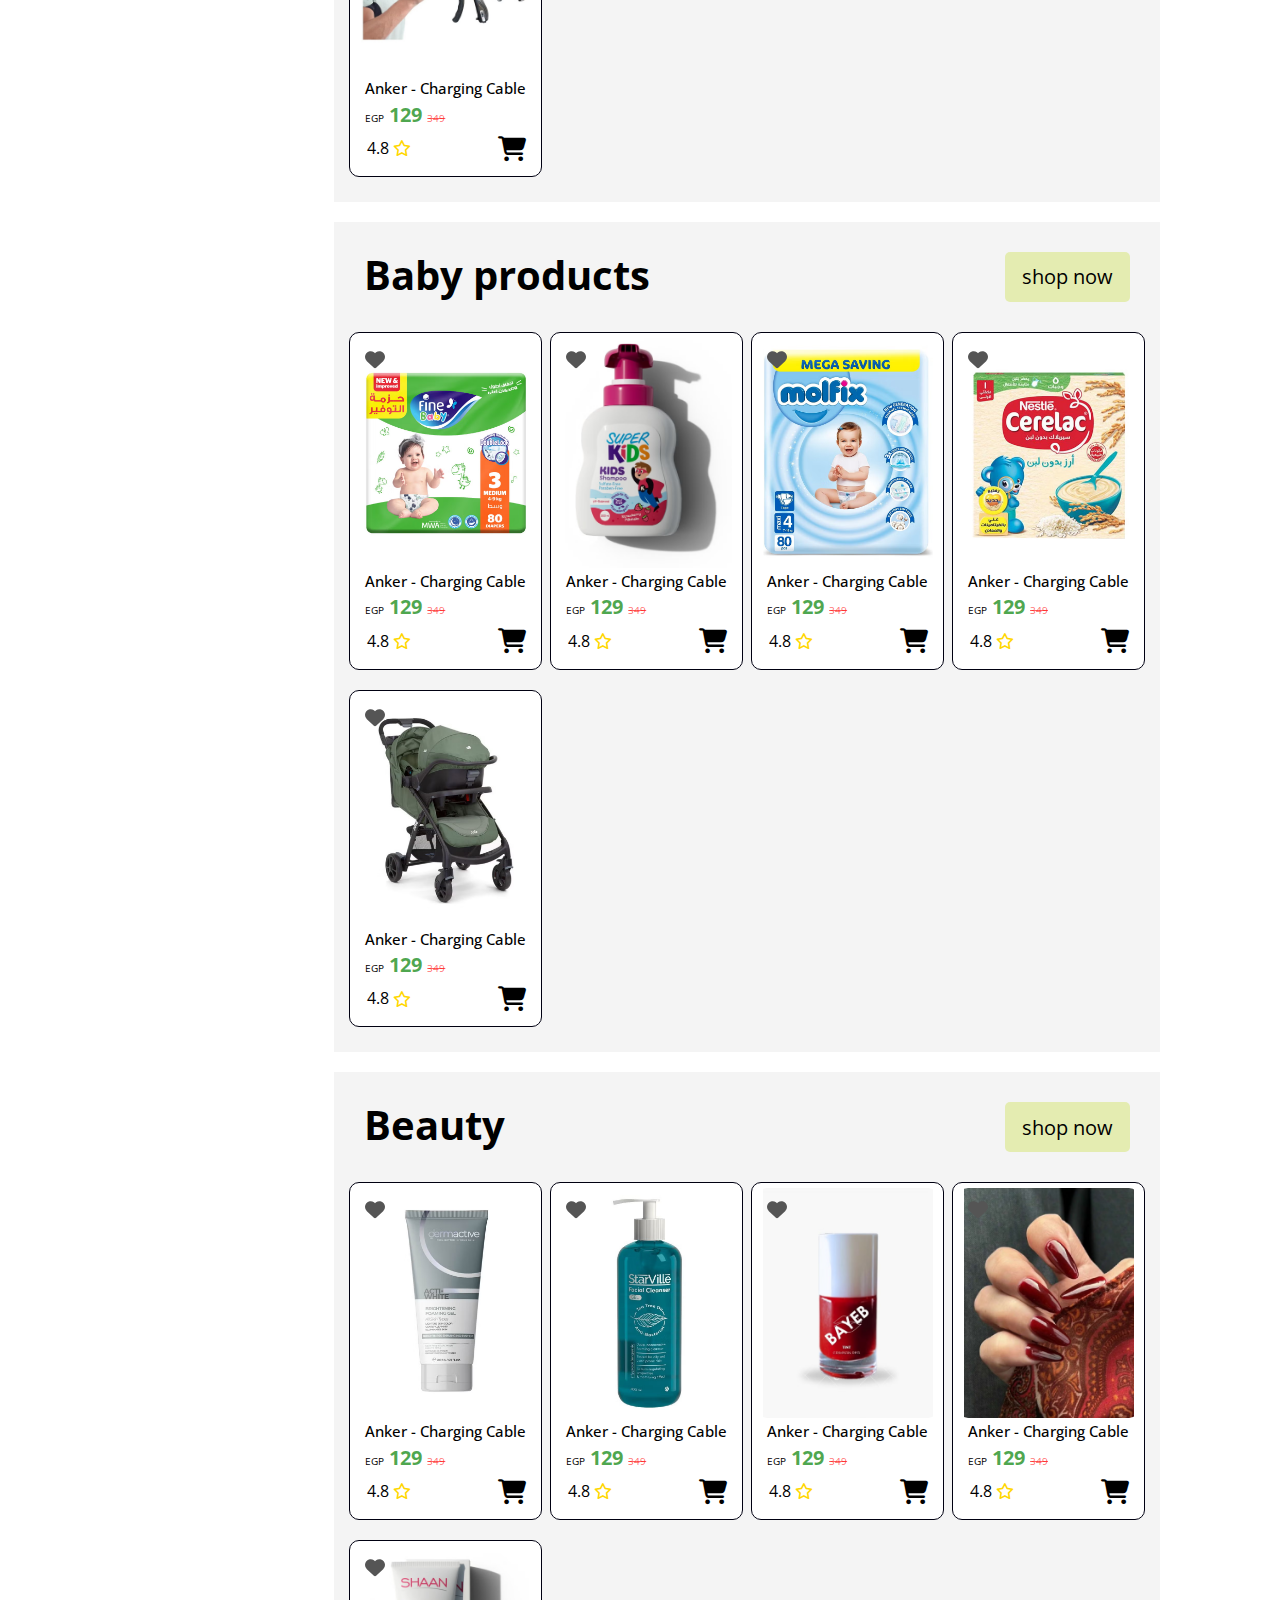
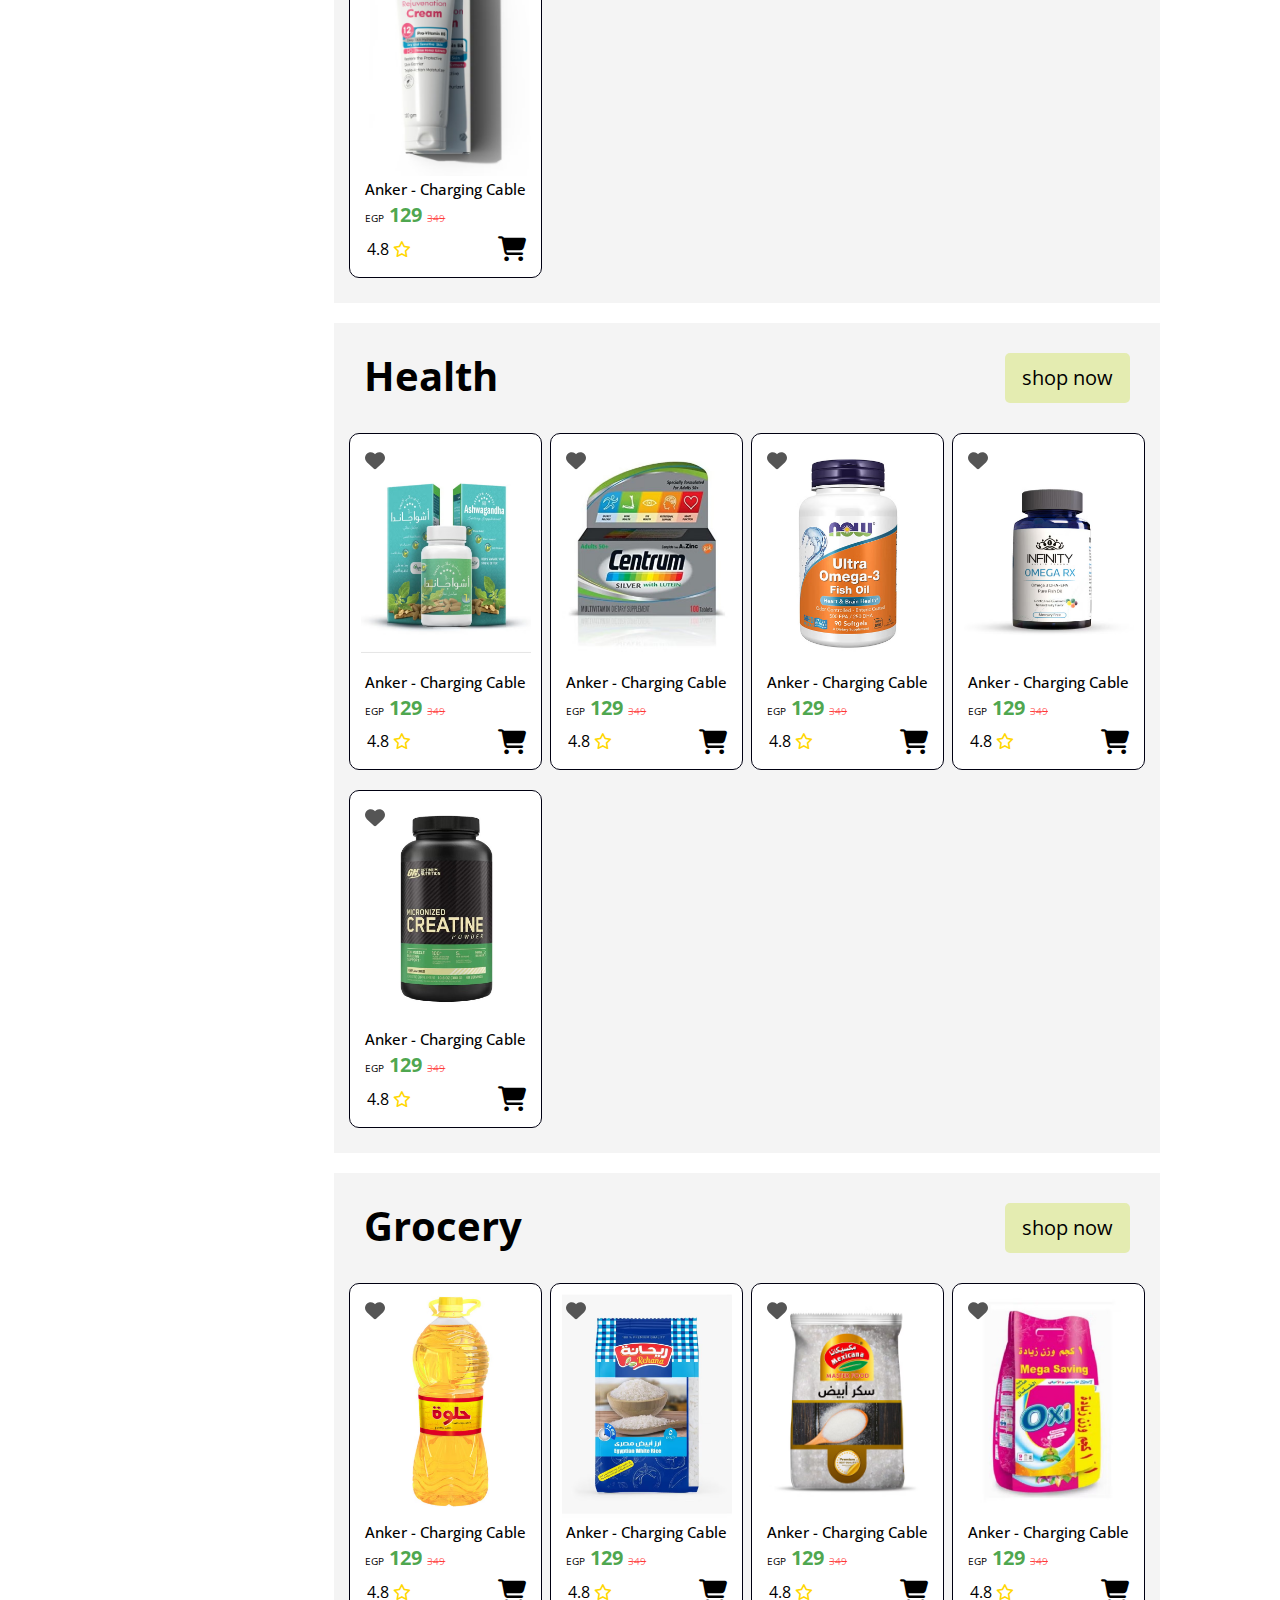
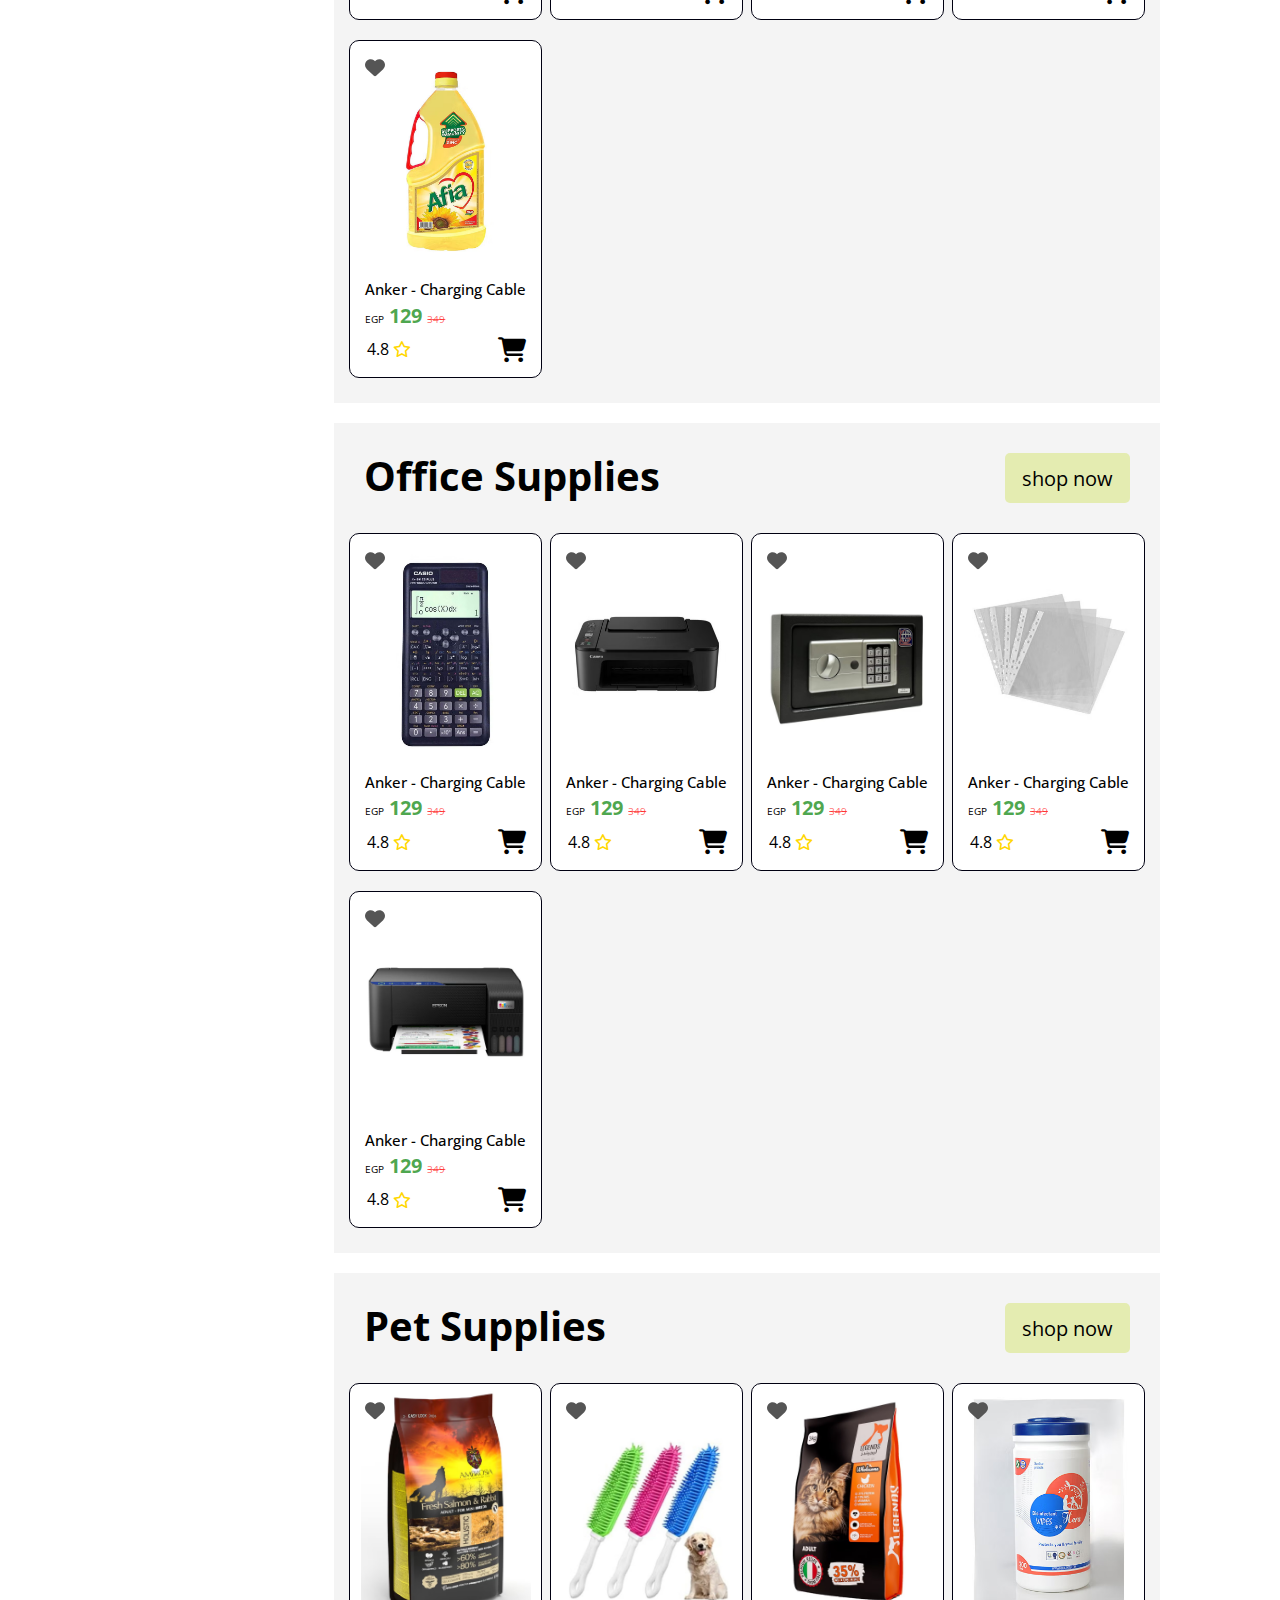
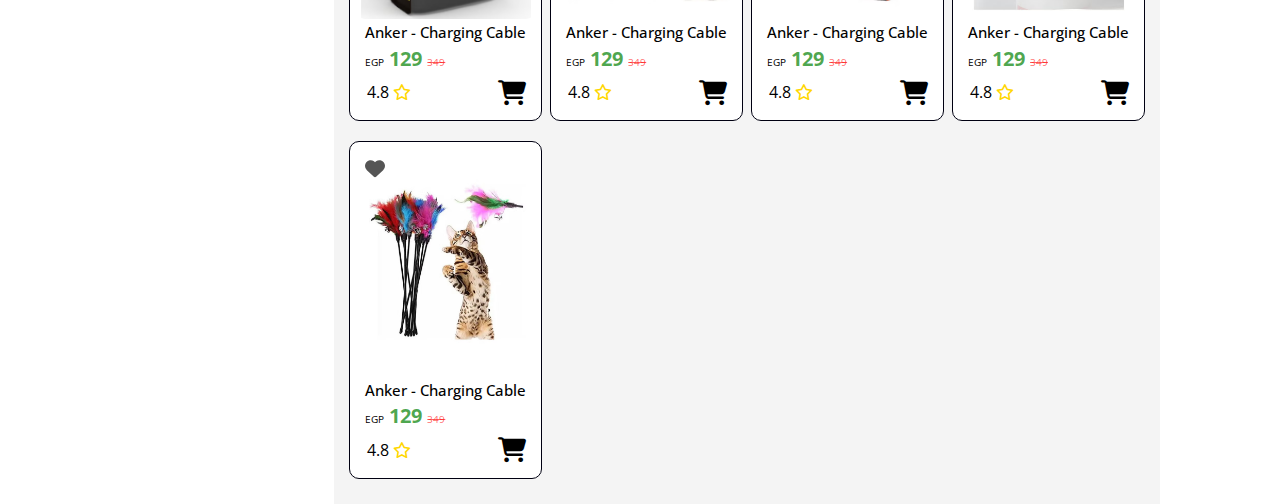
==== commit 14e33f52: "items done" ====
--- a/index.html
+++ b/index.html
@@ -21,7 +21,6 @@
                 <img src="images/Online-shopping-logo-design-template-on-transparent-background-PNG.png" alt="">
                 <div class="search-wrapper">
                     <input type="text" id="search-bar" class="searching" placeholder="What are you looking for?">
-                    <i class="fas fa-search search-icon"></i>
                 </div>
 
                 <div class="microphone">
@@ -30,12 +29,12 @@
                 
                 <nav>
                     <ul>
-                        <li><a href="" >Home</a></li>
-                        <li><a href="">Services</a></li>
-                        <li><a href="">Portfolio</a></li>
+                        <li><a href="">Home</a></li>
                         <li><a href="">About</a></li>
                         <li><a href="">Pricing</a></li>
                         <li><a href="">Contact</a></li>
+                        <li><a href="">Cart</a></li>
+                        <li><a href="">Sign In</a></li>
                     </ul>
                 </nav>
                 <div class="toggle-btn">
@@ -66,19 +65,19 @@
             <div class="sidebar">
                 <h2>Categories</h2>
                 <ul>
-                    <li><a href="#">Electronics</a></li>
-                    <li><a href="#">Fashion</a></li>
-                    <li><a href="#">Home</a></li>
-                    <li><a href="#">Toys</a></li>
-                    <li><a href="#">Books</a></li>
-                    <li><a href="#">Kitchen</a></li>
-                    <li><a href="#">Sports</a></li>
-                    <li><a href="#">Baby Products</a></li>
-                    <li><a href="#">Beauty</a></li>
-                    <li><a href="#">Health</a></li>
-                    <li><a href="#">Grocery</a></li>
-                    <li><a href="#">Office Supplies</a></li>
-                    <li><a href="#">Pet Supplies</a></li>
+                    <li><a href="#Electronics">Electronics</a></li>
+                    <li><a href="#Fashion">Fashion</a></li>
+                    <li><a href="#Home">Home</a></li>
+                    <li><a href="#Toys">Toys</a></li>
+                    <li><a href="#Books">Books</a></li>
+                    <li><a href="#Kitchen">Kitchen</a></li>
+                    <li><a href="#Sports">Sports</a></li>
+                    <li><a href="#Baby Products">Baby Products</a></li>
+                    <li><a href="#Beauty">Beauty</a></li>
+                    <li><a href="#Health">Health</a></li>
+                    <li><a href="#Grocery">Grocery</a></li>
+                    <li><a href="#Office Supplies">Office Supplies</a></li>
+                    <li><a href="#Pet Supplies">Pet Supplies</a></li>
                 </ul>
             </div>
             <div class="content-container">
@@ -86,7 +85,7 @@
                 <div class="landing-container">
                 </div>
 
-                <div class="cart-container" id="product-carts">
+                <div class="cart-container" id="Electronics">
                     <div class="category-products">
                         <div class="category-products-header">
                             <h2>Electronics</h2>
@@ -95,116 +94,1268 @@
                         <div class="cards">
                             <div class="card">
                                 <div class="product-image">
-                                    <img src="images/products/1.avif" alt="">
-                                </div>
-                                <div class="product-details">
-                                    <p class="product-name">Anker - Charging Cable</p>
-                                    <p class="product-price"><span>EGP</span><b> 129 </b><span style="text-decoration: line-through;">349</span></p>
-                                </div>
-                            </div>
-
-                            <div class="card">
-                                <div class="product-image">
-                                    <img src="images/products/1.avif" alt="">
-                                </div>
-                                <div class="product-details">
-                                    <p class="product-name">Anker - Charging Cable</p>
-                                    <p class="product-price"><span>EGP</span><b> 129 </b><span style="text-decoration: line-through;">349</span></p>
-                                </div>
-                            </div>
-
-                            <div class="card">
-                                <div class="product-image">
-                                    <img src="images/products/1.avif" alt="">
-                                </div>
-                                <div class="product-details">
-                                    <p class="product-name">Anker - Charging Cable</p>
-                                    <p class="product-price"><span>EGP</span><b> 129 </b><span style="text-decoration: line-through;">349</span></p>
-                                </div>
-                            </div>
-
-                            <div class="card">
-                                <div class="product-image">
-                                    <img src="images/products/1.avif" alt="">
-                                </div>
-                                <div class="product-details">
-                                    <p class="product-name">Anker - Charging Cable</p>
-                                    <p class="product-price"><span>EGP</span><b> 129 </b><span style="text-decoration: line-through;">349</span></p>
-                                </div>
-                            </div>
-
-                            <div class="card">
-                                <div class="product-image">
-                                    <img src="images/products/1.avif" alt="">
-                                </div>
-                                <div class="product-details">
-                                    <p class="product-name">Anker - Charging Cable</p>
-                                    <p class="product-price"><span>EGP</span><b> 129 </b><span style="text-decoration: line-through;">349</span></p>
-                                </div>
-                            </div>
-
-                        </div>
+                                    <img src="images\products\electronics\1.avif" alt="">
+                                </div>
+                                <div class="product-details">
+                                    <p class="product-name">Anker - Charging Cable</p>
+                                    <p class="product-price"><span>EGP</span><b> 129 </b><span style="text-decoration: line-through;">349</span></p>
+                                </div>
+                                <div class="add-to-cart">
+                                    <div>
+                                        <p>4.8</p>
+                                        <i class="fa-regular fa-star"></i>
+                                    </div>
+                                    <button><i class="fa-solid fa-cart-shopping"></i></button>
+                                </div>
+                            </div>
+
+                            <div class="card">
+                                <div class="product-image">
+                                    <img src="images\products\electronics\2.avif" alt="">
+                                </div>
+                                <div class="product-details">
+                                    <p class="product-name">Anker - Charging Cable</p>
+                                    <p class="product-price"><span>EGP</span><b> 129 </b><span style="text-decoration: line-through;">349</span></p>
+                                </div>
+                                <div class="add-to-cart">
+                                    <div>
+                                        <p>4.8</p>
+                                        <i class="fa-regular fa-star"></i>
+                                    </div>
+                                    <button><i class="fa-solid fa-cart-shopping"></i></button>
+                                </div>
+                            </div>
+
+                            <div class="card">
+                                <div class="product-image">
+                                    <img src="images\products\electronics\1.avif" alt="">
+                                </div>
+                                <div class="product-details">
+                                    <p class="product-name">Anker - Charging Cable</p>
+                                    <p class="product-price"><span>EGP</span><b> 129 </b><span style="text-decoration: line-through;">349</span></p>
+                                </div>
+                                <div class="add-to-cart">
+                                    <div>
+                                        <p>4.8</p>
+                                        <i class="fa-regular fa-star"></i>
+                                    </div>
+                                    <button><i class="fa-solid fa-cart-shopping"></i></button>
+                                </div>
+                            </div>
+
+                            <div class="card">
+                                <div class="product-image">
+                                    <img src="images\products\electronics\3.avif" alt="">
+                                </div>
+                                <div class="product-details">
+                                    <p class="product-name">Anker - Charging Cable</p>
+                                    <p class="product-price"><span>EGP</span><b> 129 </b><span style="text-decoration: line-through;">349</span></p>
+                                </div>
+                                <div class="add-to-cart">
+                                    <div>
+                                        <p>4.8</p>
+                                        <i class="fa-regular fa-star"></i>
+                                    </div>
+                                    <button><i class="fa-solid fa-cart-shopping"></i></button>
+                                </div>
+                            </div>
+
+                            <div class="card">
+                                <div class="product-image">
+                                    <img src="images\products\electronics\4.avif" alt="">
+                                </div>
+                                <div class="product-details">
+                                    <p class="product-name">Anker - Charging Cable</p>
+                                    <p class="product-price"><span>EGP</span><b> 129 </b><span style="text-decoration: line-through;">349</span></p>
+                                </div>
+                                <div class="add-to-cart">
+                                    <div>
+                                        <p>4.8</p>
+                                        <i class="fa-regular fa-star"></i>
+                                    </div>
+                                    <button><i class="fa-solid fa-cart-shopping"></i></button>
+                                </div>
+                            </div>
+
+                        </div>
+
+                        
                     </div>
                 </div>
 
-                <div class="cart-container" id="product-carts">
+                <div class="cart-container" id="Fashion">
                     <div class="category-products">
                         <div class="category-products-header">
-                            <h2>Electronics</h2>
+                            <h2>Fashion</h2>
                             <button>shop now</button>
                         </div>
                         <div class="cards">
                             <div class="card">
                                 <div class="product-image">
-                                    <img src="images/products/1.avif" alt="">
-                                </div>
-                                <div class="product-details">
-                                    <p class="product-name">Anker - Charging Cable</p>
-                                    <p class="product-price"><span>EGP</span><b> 129 </b><span style="text-decoration: line-through;">349</span></p>
-                                </div>
-                            </div>
-
-                            <div class="card">
-                                <div class="product-image">
-                                    <img src="images/products/1.avif" alt="">
-                                </div>
-                                <div class="product-details">
-                                    <p class="product-name">Anker - Charging Cable</p>
-                                    <p class="product-price"><span>EGP</span><b> 129 </b><span style="text-decoration: line-through;">349</span></p>
-                                </div>
-                            </div>
-
-                            <div class="card">
-                                <div class="product-image">
-                                    <img src="images/products/1.avif" alt="">
-                                </div>
-                                <div class="product-details">
-                                    <p class="product-name">Anker - Charging Cable</p>
-                                    <p class="product-price"><span>EGP</span><b> 129 </b><span style="text-decoration: line-through;">349</span></p>
-                                </div>
-                            </div>
-
-                            <div class="card">
-                                <div class="product-image">
-                                    <img src="images/products/1.avif" alt="">
-                                </div>
-                                <div class="product-details">
-                                    <p class="product-name">Anker - Charging Cable</p>
-                                    <p class="product-price"><span>EGP</span><b> 129 </b><span style="text-decoration: line-through;">349</span></p>
-                                </div>
-                            </div>
-
-                            <div class="card">
-                                <div class="product-image">
-                                    <img src="images/products/1.avif" alt="">
-                                </div>
-                                <div class="product-details">
-                                    <p class="product-name">Anker - Charging Cable</p>
-                                    <p class="product-price"><span>EGP</span><b> 129 </b><span style="text-decoration: line-through;">349</span></p>
-                                </div>
-                            </div>
-
-                        </div>
+                                    <img src="images\products\fashion\1.avif" alt="">
+                                </div>
+                                <div class="product-details">
+                                    <p class="product-name">Anker - Charging Cable</p>
+                                    <p class="product-price"><span>EGP</span><b> 129 </b><span style="text-decoration: line-through;">349</span></p>
+                                </div>
+                                <div class="add-to-cart">
+                                    <div>
+                                        <p>4.8</p>
+                                        <i class="fa-regular fa-star"></i>
+                                    </div>
+                                    <button><i class="fa-solid fa-cart-shopping"></i></button>
+                                </div>
+                            </div>
+
+                            <div class="card">
+                                <div class="product-image">
+                                    <img src="images\products\fashion\2.avif" alt="">
+                                </div>
+                                <div class="product-details">
+                                    <p class="product-name">Anker - Charging Cable</p>
+                                    <p class="product-price"><span>EGP</span><b> 129 </b><span style="text-decoration: line-through;">349</span></p>
+                                </div>
+                                <div class="add-to-cart">
+                                    <div>
+                                        <p>4.8</p>
+                                        <i class="fa-regular fa-star"></i>
+                                    </div>
+                                    <button><i class="fa-solid fa-cart-shopping"></i></button>
+                                </div>
+                            </div>
+
+                            <div class="card">
+                                <div class="product-image">
+                                    <img src="images\products\fashion\3.avif" alt="">
+                                </div>
+                                <div class="product-details">
+                                    <p class="product-name">Anker - Charging Cable</p>
+                                    <p class="product-price"><span>EGP</span><b> 129 </b><span style="text-decoration: line-through;">349</span></p>
+                                </div>
+                                <div class="add-to-cart">
+                                    <div>
+                                        <p>4.8</p>
+                                        <i class="fa-regular fa-star"></i>
+                                    </div>
+                                    <button><i class="fa-solid fa-cart-shopping"></i></button>
+                                </div>
+                            </div>
+
+                            <div class="card">
+                                <div class="product-image">
+                                    <img src="images\products\fashion\4.avif" alt="">
+                                </div>
+                                <div class="product-details">
+                                    <p class="product-name">Anker - Charging Cable</p>
+                                    <p class="product-price"><span>EGP</span><b> 129 </b><span style="text-decoration: line-through;">349</span></p>
+                                </div>
+                                <div class="add-to-cart">
+                                    <div>
+                                        <p>4.8</p>
+                                        <i class="fa-regular fa-star"></i>
+                                    </div>
+                                    <button><i class="fa-solid fa-cart-shopping"></i></button>
+                                </div>
+                            </div>
+
+                            <div class="card">
+                                <div class="product-image">
+                                    <img src="images\products\fashion\5.avif" alt="">
+                                </div>
+                                <div class="product-details">
+                                    <p class="product-name">Anker - Charging Cable</p>
+                                    <p class="product-price"><span>EGP</span><b> 129 </b><span style="text-decoration: line-through;">349</span></p>
+                                </div>
+                                <div class="add-to-cart">
+                                    <div>
+                                        <p>4.8</p>
+                                        <i class="fa-regular fa-star"></i>
+                                    </div>
+                                    <button><i class="fa-solid fa-cart-shopping"></i></button>
+                                </div>
+                            </div>
+
+                        </div>
+
+                        
+                    </div>
+                </div>
+
+                <div class="cart-container" id="Home">
+                    <div class="category-products">
+                        <div class="category-products-header">
+                            <h2>Home</h2>
+                            <button>shop now</button>
+                        </div>
+                        <div class="cards">
+                            <div class="card">
+                                <div class="product-image">
+                                    <img src="images\products\Home\1.avif" alt="">
+                                </div>
+                                <div class="product-details">
+                                    <p class="product-name">Anker - Charging Cable</p>
+                                    <p class="product-price"><span>EGP</span><b> 129 </b><span style="text-decoration: line-through;">349</span></p>
+                                </div>
+                                <div class="add-to-cart">
+                                    <div>
+                                        <p>4.8</p>
+                                        <i class="fa-regular fa-star"></i>
+                                    </div>
+                                    <button><i class="fa-solid fa-cart-shopping"></i></button>
+                                </div>
+                            </div>
+
+                            <div class="card">
+                                <div class="product-image">
+                                    <img src="images\products\Home\2.avif" alt="">
+                                </div>
+                                <div class="product-details">
+                                    <p class="product-name">Anker - Charging Cable</p>
+                                    <p class="product-price"><span>EGP</span><b> 129 </b><span style="text-decoration: line-through;">349</span></p>
+                                </div>
+                                <div class="add-to-cart">
+                                    <div>
+                                        <p>4.8</p>
+                                        <i class="fa-regular fa-star"></i>
+                                    </div>
+                                    <button><i class="fa-solid fa-cart-shopping"></i></button>
+                                </div>
+                            </div>
+
+                            <div class="card">
+                                <div class="product-image">
+                                    <img src="images\products\Home\3.avif" alt="">
+                                </div>
+                                <div class="product-details">
+                                    <p class="product-name">Anker - Charging Cable</p>
+                                    <p class="product-price"><span>EGP</span><b> 129 </b><span style="text-decoration: line-through;">349</span></p>
+                                </div>
+                                <div class="add-to-cart">
+                                    <div>
+                                        <p>4.8</p>
+                                        <i class="fa-regular fa-star"></i>
+                                    </div>
+                                    <button><i class="fa-solid fa-cart-shopping"></i></button>
+                                </div>
+                            </div>
+
+                            <div class="card">
+                                <div class="product-image">
+                                    <img src="images\products\Home\4.avif" alt="">
+                                </div>
+                                <div class="product-details">
+                                    <p class="product-name">Anker - Charging Cable</p>
+                                    <p class="product-price"><span>EGP</span><b> 129 </b><span style="text-decoration: line-through;">349</span></p>
+                                </div>
+                                <div class="add-to-cart">
+                                    <div>
+                                        <p>4.8</p>
+                                        <i class="fa-regular fa-star"></i>
+                                    </div>
+                                    <button><i class="fa-solid fa-cart-shopping"></i></button>
+                                </div>
+                            </div>
+
+                            <div class="card">
+                                <div class="product-image">
+                                    <img src="images\products\Home\5.avif" alt="">
+                                </div>
+                                <div class="product-details">
+                                    <p class="product-name">Anker - Charging Cable</p>
+                                    <p class="product-price"><span>EGP</span><b> 129 </b><span style="text-decoration: line-through;">349</span></p>
+                                </div>
+                                <div class="add-to-cart">
+                                    <div>
+                                        <p>4.8</p>
+                                        <i class="fa-regular fa-star"></i>
+                                    </div>
+                                    <button><i class="fa-solid fa-cart-shopping"></i></button>
+                                </div>
+                            </div>
+
+                        </div>
+
+                        
+                    </div>
+                </div>
+
+                <div class="cart-container" id="Toys">
+                    <div class="category-products">
+                        <div class="category-products-header">
+                            <h2>Toys</h2>
+                            <button>shop now</button>
+                        </div>
+                        <div class="cards">
+                            <div class="card">
+                                <div class="product-image">
+                                    <img src="images\products\toys\1.avif" alt="">
+                                </div>
+                                <div class="product-details">
+                                    <p class="product-name">Anker - Charging Cable</p>
+                                    <p class="product-price"><span>EGP</span><b> 129 </b><span style="text-decoration: line-through;">349</span></p>
+                                </div>
+                                <div class="add-to-cart">
+                                    <div>
+                                        <p>4.8</p>
+                                        <i class="fa-regular fa-star"></i>
+                                    </div>
+                                    <button><i class="fa-solid fa-cart-shopping"></i></button>
+                                </div>
+                            </div>
+
+                            <div class="card">
+                                <div class="product-image">
+                                    <img src="images\products\toys\2.avif" alt="">
+                                </div>
+                                <div class="product-details">
+                                    <p class="product-name">Anker - Charging Cable</p>
+                                    <p class="product-price"><span>EGP</span><b> 129 </b><span style="text-decoration: line-through;">349</span></p>
+                                </div>
+                                <div class="add-to-cart">
+                                    <div>
+                                        <p>4.8</p>
+                                        <i class="fa-regular fa-star"></i>
+                                    </div>
+                                    <button><i class="fa-solid fa-cart-shopping"></i></button>
+                                </div>
+                            </div>
+
+                            <div class="card">
+                                <div class="product-image">
+                                    <img src="images\products\toys\3.avif" alt="">
+                                </div>
+                                <div class="product-details">
+                                    <p class="product-name">Anker - Charging Cable</p>
+                                    <p class="product-price"><span>EGP</span><b> 129 </b><span style="text-decoration: line-through;">349</span></p>
+                                </div>
+                                <div class="add-to-cart">
+                                    <div>
+                                        <p>4.8</p>
+                                        <i class="fa-regular fa-star"></i>
+                                    </div>
+                                    <button><i class="fa-solid fa-cart-shopping"></i></button>
+                                </div>
+                            </div>
+
+                            <div class="card">
+                                <div class="product-image">
+                                    <img src="images\products\toys\4.avif" alt="">
+                                </div>
+                                <div class="product-details">
+                                    <p class="product-name">Anker - Charging Cable</p>
+                                    <p class="product-price"><span>EGP</span><b> 129 </b><span style="text-decoration: line-through;">349</span></p>
+                                </div>
+                                <div class="add-to-cart">
+                                    <div>
+                                        <p>4.8</p>
+                                        <i class="fa-regular fa-star"></i>
+                                    </div>
+                                    <button><i class="fa-solid fa-cart-shopping"></i></button>
+                                </div>
+                            </div>
+
+                            <div class="card">
+                                <div class="product-image">
+                                    <img src="images\products\toys\5.avif" alt="">
+                                </div>
+                                <div class="product-details">
+                                    <p class="product-name">Anker - Charging Cable</p>
+                                    <p class="product-price"><span>EGP</span><b> 129 </b><span style="text-decoration: line-through;">349</span></p>
+                                </div>
+                                <div class="add-to-cart">
+                                    <div>
+                                        <p>4.8</p>
+                                        <i class="fa-regular fa-star"></i>
+                                    </div>
+                                    <button><i class="fa-solid fa-cart-shopping"></i></button>
+                                </div>
+                            </div>
+
+                        </div>
+
+                        
+                    </div>
+                </div>
+
+                <div class="cart-container" id="Books">
+                    <div class="category-products">
+                        <div class="category-products-header">
+                            <h2>Books</h2>
+                            <button>shop now</button>
+                        </div>
+                        <div class="cards">
+                            <div class="card">
+                                <div class="product-image">
+                                    <img src="images\products\books\1.avif" alt="">
+                                </div>
+                                <div class="product-details">
+                                    <p class="product-name">Anker - Charging Cable</p>
+                                    <p class="product-price"><span>EGP</span><b> 129 </b><span style="text-decoration: line-through;">349</span></p>
+                                </div>
+                                <div class="add-to-cart">
+                                    <div>
+                                        <p>4.8</p>
+                                        <i class="fa-regular fa-star"></i>
+                                    </div>
+                                    <button><i class="fa-solid fa-cart-shopping"></i></button>
+                                </div>
+                            </div>
+
+                            <div class="card">
+                                <div class="product-image">
+                                    <img src="images\products\books\2.avif" alt="">
+                                </div>
+                                <div class="product-details">
+                                    <p class="product-name">Anker - Charging Cable</p>
+                                    <p class="product-price"><span>EGP</span><b> 129 </b><span style="text-decoration: line-through;">349</span></p>
+                                </div>
+                                <div class="add-to-cart">
+                                    <div>
+                                        <p>4.8</p>
+                                        <i class="fa-regular fa-star"></i>
+                                    </div>
+                                    <button><i class="fa-solid fa-cart-shopping"></i></button>
+                                </div>
+                            </div>
+
+                            <div class="card">
+                                <div class="product-image">
+                                    <img src="images\products\books\3.avif" alt="">
+                                </div>
+                                <div class="product-details">
+                                    <p class="product-name">Anker - Charging Cable</p>
+                                    <p class="product-price"><span>EGP</span><b> 129 </b><span style="text-decoration: line-through;">349</span></p>
+                                </div>
+                                <div class="add-to-cart">
+                                    <div>
+                                        <p>4.8</p>
+                                        <i class="fa-regular fa-star"></i>
+                                    </div>
+                                    <button><i class="fa-solid fa-cart-shopping"></i></button>
+                                </div>
+                            </div>
+
+                            <div class="card">
+                                <div class="product-image">
+                                    <img src="images\products\books\4.avif" alt="">
+                                </div>
+                                <div class="product-details">
+                                    <p class="product-name">Anker - Charging Cable</p>
+                                    <p class="product-price"><span>EGP</span><b> 129 </b><span style="text-decoration: line-through;">349</span></p>
+                                </div>
+                                <div class="add-to-cart">
+                                    <div>
+                                        <p>4.8</p>
+                                        <i class="fa-regular fa-star"></i>
+                                    </div>
+                                    <button><i class="fa-solid fa-cart-shopping"></i></button>
+                                </div>
+                            </div>
+
+                            <div class="card">
+                                <div class="product-image">
+                                    <img src="images\products\books\5.avif" alt="">
+                                </div>
+                                <div class="product-details">
+                                    <p class="product-name">Anker - Charging Cable</p>
+                                    <p class="product-price"><span>EGP</span><b> 129 </b><span style="text-decoration: line-through;">349</span></p>
+                                </div>
+                                <div class="add-to-cart">
+                                    <div>
+                                        <p>4.8</p>
+                                        <i class="fa-regular fa-star"></i>
+                                    </div>
+                                    <button><i class="fa-solid fa-cart-shopping"></i></button>
+                                </div>
+                            </div>
+
+                        </div>
+
+                        
+                    </div>
+                </div>
+
+                <div class="cart-container" id="Kitchen">
+                    <div class="category-products">
+                        <div class="category-products-header">
+                            <h2>Kitchen</h2>
+                            <button>shop now</button>
+                        </div>
+                        <div class="cards">
+                            <div class="card">
+                                <div class="product-image">
+                                    <img src="images\products\kitchen\1.avif" alt="">
+                                </div>
+                                <div class="product-details">
+                                    <p class="product-name">Anker - Charging Cable</p>
+                                    <p class="product-price"><span>EGP</span><b> 129 </b><span style="text-decoration: line-through;">349</span></p>
+                                </div>
+                                <div class="add-to-cart">
+                                    <div>
+                                        <p>4.8</p>
+                                        <i class="fa-regular fa-star"></i>
+                                    </div>
+                                    <button><i class="fa-solid fa-cart-shopping"></i></button>
+                                </div>
+                            </div>
+
+                            <div class="card">
+                                <div class="product-image">
+                                    <img src="images\products\kitchen\2.avif" alt="">
+                                </div>
+                                <div class="product-details">
+                                    <p class="product-name">Anker - Charging Cable</p>
+                                    <p class="product-price"><span>EGP</span><b> 129 </b><span style="text-decoration: line-through;">349</span></p>
+                                </div>
+                                <div class="add-to-cart">
+                                    <div>
+                                        <p>4.8</p>
+                                        <i class="fa-regular fa-star"></i>
+                                    </div>
+                                    <button><i class="fa-solid fa-cart-shopping"></i></button>
+                                </div>
+                            </div>
+
+                            <div class="card">
+                                <div class="product-image">
+                                    <img src="images\products\kitchen\3.avif" alt="">
+                                </div>
+                                <div class="product-details">
+                                    <p class="product-name">Anker - Charging Cable</p>
+                                    <p class="product-price"><span>EGP</span><b> 129 </b><span style="text-decoration: line-through;">349</span></p>
+                                </div>
+                                <div class="add-to-cart">
+                                    <div>
+                                        <p>4.8</p>
+                                        <i class="fa-regular fa-star"></i>
+                                    </div>
+                                    <button><i class="fa-solid fa-cart-shopping"></i></button>
+                                </div>
+                            </div>
+
+                            <div class="card">
+                                <div class="product-image">
+                                    <img src="images\products\kitchen\4.avif" alt="">
+                                </div>
+                                <div class="product-details">
+                                    <p class="product-name">Anker - Charging Cable</p>
+                                    <p class="product-price"><span>EGP</span><b> 129 </b><span style="text-decoration: line-through;">349</span></p>
+                                </div>
+                                <div class="add-to-cart">
+                                    <div>
+                                        <p>4.8</p>
+                                        <i class="fa-regular fa-star"></i>
+                                    </div>
+                                    <button><i class="fa-solid fa-cart-shopping"></i></button>
+                                </div>
+                            </div>
+
+                            <div class="card">
+                                <div class="product-image">
+                                    <img src="images\products\kitchen\5.avif" alt="">
+                                </div>
+                                <div class="product-details">
+                                    <p class="product-name">Anker - Charging Cable</p>
+                                    <p class="product-price"><span>EGP</span><b> 129 </b><span style="text-decoration: line-through;">349</span></p>
+                                </div>
+                                <div class="add-to-cart">
+                                    <div>
+                                        <p>4.8</p>
+                                        <i class="fa-regular fa-star"></i>
+                                    </div>
+                                    <button><i class="fa-solid fa-cart-shopping"></i></button>
+                                </div>
+                            </div>
+
+                        </div>
+
+                        
+                    </div>
+                </div>
+
+                <div class="cart-container" id="Sports">
+                    <div class="category-products">
+                        <div class="category-products-header">
+                            <h2>Sports</h2>
+                            <button>shop now</button>
+                        </div>
+                        <div class="cards">
+                            <div class="card">
+                                <div class="product-image">
+                                    <img src="images\products\sports\1.avif" alt="">
+                                </div>
+                                <div class="product-details">
+                                    <p class="product-name">Anker - Charging Cable</p>
+                                    <p class="product-price"><span>EGP</span><b> 129 </b><span style="text-decoration: line-through;">349</span></p>
+                                </div>
+                                <div class="add-to-cart">
+                                    <div>
+                                        <p>4.8</p>
+                                        <i class="fa-regular fa-star"></i>
+                                    </div>
+                                    <button><i class="fa-solid fa-cart-shopping"></i></button>
+                                </div>
+                            </div>
+
+                            <div class="card">
+                                <div class="product-image">
+                                    <img src="images\products\sports\2.avif" alt="">
+                                </div>
+                                <div class="product-details">
+                                    <p class="product-name">Anker - Charging Cable</p>
+                                    <p class="product-price"><span>EGP</span><b> 129 </b><span style="text-decoration: line-through;">349</span></p>
+                                </div>
+                                <div class="add-to-cart">
+                                    <div>
+                                        <p>4.8</p>
+                                        <i class="fa-regular fa-star"></i>
+                                    </div>
+                                    <button><i class="fa-solid fa-cart-shopping"></i></button>
+                                </div>
+                            </div>
+
+                            <div class="card">
+                                <div class="product-image">
+                                    <img src="images\products\sports\3.avif" alt="">
+                                </div>
+                                <div class="product-details">
+                                    <p class="product-name">Anker - Charging Cable</p>
+                                    <p class="product-price"><span>EGP</span><b> 129 </b><span style="text-decoration: line-through;">349</span></p>
+                                </div>
+                                <div class="add-to-cart">
+                                    <div>
+                                        <p>4.8</p>
+                                        <i class="fa-regular fa-star"></i>
+                                    </div>
+                                    <button><i class="fa-solid fa-cart-shopping"></i></button>
+                                </div>
+                            </div>
+
+                            <div class="card">
+                                <div class="product-image">
+                                    <img src="images\products\sports\4.avif" alt="">
+                                </div>
+                                <div class="product-details">
+                                    <p class="product-name">Anker - Charging Cable</p>
+                                    <p class="product-price"><span>EGP</span><b> 129 </b><span style="text-decoration: line-through;">349</span></p>
+                                </div>
+                                <div class="add-to-cart">
+                                    <div>
+                                        <p>4.8</p>
+                                        <i class="fa-regular fa-star"></i>
+                                    </div>
+                                    <button><i class="fa-solid fa-cart-shopping"></i></button>
+                                </div>
+                            </div>
+
+                            <div class="card">
+                                <div class="product-image">
+                                    <img src="images\products\sports\5.avif" alt="">
+                                </div>
+                                <div class="product-details">
+                                    <p class="product-name">Anker - Charging Cable</p>
+                                    <p class="product-price"><span>EGP</span><b> 129 </b><span style="text-decoration: line-through;">349</span></p>
+                                </div>
+                                <div class="add-to-cart">
+                                    <div>
+                                        <p>4.8</p>
+                                        <i class="fa-regular fa-star"></i>
+                                    </div>
+                                    <button><i class="fa-solid fa-cart-shopping"></i></button>
+                                </div>
+                            </div>
+
+                        </div>
+
+                        
+                    </div>
+                </div>
+
+                <div class="cart-container" id="Baby products">
+                    <div class="category-products">
+                        <div class="category-products-header">
+                            <h2>Baby products</h2>
+                            <button>shop now</button>
+                        </div>
+                        <div class="cards">
+                            <div class="card">
+                                <div class="product-image">
+                                    <img src="images\products\baby\1.avif" alt="">
+                                </div>
+                                <div class="product-details">
+                                    <p class="product-name">Anker - Charging Cable</p>
+                                    <p class="product-price"><span>EGP</span><b> 129 </b><span style="text-decoration: line-through;">349</span></p>
+                                </div>
+                                <div class="add-to-cart">
+                                    <div>
+                                        <p>4.8</p>
+                                        <i class="fa-regular fa-star"></i>
+                                    </div>
+                                    <button><i class="fa-solid fa-cart-shopping"></i></button>
+                                </div>
+                            </div>
+
+                            <div class="card">
+                                <div class="product-image">
+                                    <img src="images\products\baby\2.avif" alt="">
+                                </div>
+                                <div class="product-details">
+                                    <p class="product-name">Anker - Charging Cable</p>
+                                    <p class="product-price"><span>EGP</span><b> 129 </b><span style="text-decoration: line-through;">349</span></p>
+                                </div>
+                                <div class="add-to-cart">
+                                    <div>
+                                        <p>4.8</p>
+                                        <i class="fa-regular fa-star"></i>
+                                    </div>
+                                    <button><i class="fa-solid fa-cart-shopping"></i></button>
+                                </div>
+                            </div>
+
+                            <div class="card">
+                                <div class="product-image">
+                                    <img src="images\products\baby\3.avif" alt="">
+                                </div>
+                                <div class="product-details">
+                                    <p class="product-name">Anker - Charging Cable</p>
+                                    <p class="product-price"><span>EGP</span><b> 129 </b><span style="text-decoration: line-through;">349</span></p>
+                                </div>
+                                <div class="add-to-cart">
+                                    <div>
+                                        <p>4.8</p>
+                                        <i class="fa-regular fa-star"></i>
+                                    </div>
+                                    <button><i class="fa-solid fa-cart-shopping"></i></button>
+                                </div>
+                            </div>
+
+                            <div class="card">
+                                <div class="product-image">
+                                    <img src="images\products\baby\4.avif" alt="">
+                                </div>
+                                <div class="product-details">
+                                    <p class="product-name">Anker - Charging Cable</p>
+                                    <p class="product-price"><span>EGP</span><b> 129 </b><span style="text-decoration: line-through;">349</span></p>
+                                </div>
+                                <div class="add-to-cart">
+                                    <div>
+                                        <p>4.8</p>
+                                        <i class="fa-regular fa-star"></i>
+                                    </div>
+                                    <button><i class="fa-solid fa-cart-shopping"></i></button>
+                                </div>
+                            </div>
+
+                            <div class="card">
+                                <div class="product-image">
+                                    <img src="images\products\baby\5.avif" alt="">
+                                </div>
+                                <div class="product-details">
+                                    <p class="product-name">Anker - Charging Cable</p>
+                                    <p class="product-price"><span>EGP</span><b> 129 </b><span style="text-decoration: line-through;">349</span></p>
+                                </div>
+                                <div class="add-to-cart">
+                                    <div>
+                                        <p>4.8</p>
+                                        <i class="fa-regular fa-star"></i>
+                                    </div>
+                                    <button><i class="fa-solid fa-cart-shopping"></i></button>
+                                </div>
+                            </div>
+
+                        </div>
+
+                        
+                    </div>
+                </div>
+
+                <div class="cart-container" id="Beauty">
+                    <div class="category-products">
+                        <div class="category-products-header">
+                            <h2>Beauty</h2>
+                            <button>shop now</button>
+                        </div>
+                        <div class="cards">
+                            <div class="card">
+                                <div class="product-image">
+                                    <img src="images\products\beauty\1.avif" alt="">
+                                </div>
+                                <div class="product-details">
+                                    <p class="product-name">Anker - Charging Cable</p>
+                                    <p class="product-price"><span>EGP</span><b> 129 </b><span style="text-decoration: line-through;">349</span></p>
+                                </div>
+                                <div class="add-to-cart">
+                                    <div>
+                                        <p>4.8</p>
+                                        <i class="fa-regular fa-star"></i>
+                                    </div>
+                                    <button><i class="fa-solid fa-cart-shopping"></i></button>
+                                </div>
+                            </div>
+
+                            <div class="card">
+                                <div class="product-image">
+                                    <img src="images\products\beauty\2.avif" alt="">
+                                </div>
+                                <div class="product-details">
+                                    <p class="product-name">Anker - Charging Cable</p>
+                                    <p class="product-price"><span>EGP</span><b> 129 </b><span style="text-decoration: line-through;">349</span></p>
+                                </div>
+                                <div class="add-to-cart">
+                                    <div>
+                                        <p>4.8</p>
+                                        <i class="fa-regular fa-star"></i>
+                                    </div>
+                                    <button><i class="fa-solid fa-cart-shopping"></i></button>
+                                </div>
+                            </div>
+
+                            <div class="card">
+                                <div class="product-image">
+                                    <img src="images\products\beauty\3.avif" alt="">
+                                </div>
+                                <div class="product-details">
+                                    <p class="product-name">Anker - Charging Cable</p>
+                                    <p class="product-price"><span>EGP</span><b> 129 </b><span style="text-decoration: line-through;">349</span></p>
+                                </div>
+                                <div class="add-to-cart">
+                                    <div>
+                                        <p>4.8</p>
+                                        <i class="fa-regular fa-star"></i>
+                                    </div>
+                                    <button><i class="fa-solid fa-cart-shopping"></i></button>
+                                </div>
+                            </div>
+
+                            <div class="card">
+                                <div class="product-image">
+                                    <img src="images\products\beauty\4.avif" alt="">
+                                </div>
+                                <div class="product-details">
+                                    <p class="product-name">Anker - Charging Cable</p>
+                                    <p class="product-price"><span>EGP</span><b> 129 </b><span style="text-decoration: line-through;">349</span></p>
+                                </div>
+                                <div class="add-to-cart">
+                                    <div>
+                                        <p>4.8</p>
+                                        <i class="fa-regular fa-star"></i>
+                                    </div>
+                                    <button><i class="fa-solid fa-cart-shopping"></i></button>
+                                </div>
+                            </div>
+
+                            <div class="card">
+                                <div class="product-image">
+                                    <img src="images\products\beauty\5.avif" alt="">
+                                </div>
+                                <div class="product-details">
+                                    <p class="product-name">Anker - Charging Cable</p>
+                                    <p class="product-price"><span>EGP</span><b> 129 </b><span style="text-decoration: line-through;">349</span></p>
+                                </div>
+                                <div class="add-to-cart">
+                                    <div>
+                                        <p>4.8</p>
+                                        <i class="fa-regular fa-star"></i>
+                                    </div>
+                                    <button><i class="fa-solid fa-cart-shopping"></i></button>
+                                </div>
+                            </div>
+
+                        </div>
+
+                        
+                    </div>
+                </div>
+
+                <div class="cart-container" id="Health">
+                    <div class="category-products">
+                        <div class="category-products-header">
+                            <h2>Health</h2>
+                            <button>shop now</button>
+                        </div>
+                        <div class="cards">
+                            <div class="card">
+                                <div class="product-image">
+                                    <img src="images\products\health\1.avif" alt="">
+                                </div>
+                                <div class="product-details">
+                                    <p class="product-name">Anker - Charging Cable</p>
+                                    <p class="product-price"><span>EGP</span><b> 129 </b><span style="text-decoration: line-through;">349</span></p>
+                                </div>
+                                <div class="add-to-cart">
+                                    <div>
+                                        <p>4.8</p>
+                                        <i class="fa-regular fa-star"></i>
+                                    </div>
+                                    <button><i class="fa-solid fa-cart-shopping"></i></button>
+                                </div>
+                            </div>
+
+                            <div class="card">
+                                <div class="product-image">
+                                    <img src="images\products\health\2.avif" alt="">
+                                </div>
+                                <div class="product-details">
+                                    <p class="product-name">Anker - Charging Cable</p>
+                                    <p class="product-price"><span>EGP</span><b> 129 </b><span style="text-decoration: line-through;">349</span></p>
+                                </div>
+                                <div class="add-to-cart">
+                                    <div>
+                                        <p>4.8</p>
+                                        <i class="fa-regular fa-star"></i>
+                                    </div>
+                                    <button><i class="fa-solid fa-cart-shopping"></i></button>
+                                </div>
+                            </div>
+
+                            <div class="card">
+                                <div class="product-image">
+                                    <img src="images\products\health\3.avif" alt="">
+                                </div>
+                                <div class="product-details">
+                                    <p class="product-name">Anker - Charging Cable</p>
+                                    <p class="product-price"><span>EGP</span><b> 129 </b><span style="text-decoration: line-through;">349</span></p>
+                                </div>
+                                <div class="add-to-cart">
+                                    <div>
+                                        <p>4.8</p>
+                                        <i class="fa-regular fa-star"></i>
+                                    </div>
+                                    <button><i class="fa-solid fa-cart-shopping"></i></button>
+                                </div>
+                            </div>
+
+                            <div class="card">
+                                <div class="product-image">
+                                    <img src="images\products\health\4.avif" alt="">
+                                </div>
+                                <div class="product-details">
+                                    <p class="product-name">Anker - Charging Cable</p>
+                                    <p class="product-price"><span>EGP</span><b> 129 </b><span style="text-decoration: line-through;">349</span></p>
+                                </div>
+                                <div class="add-to-cart">
+                                    <div>
+                                        <p>4.8</p>
+                                        <i class="fa-regular fa-star"></i>
+                                    </div>
+                                    <button><i class="fa-solid fa-cart-shopping"></i></button>
+                                </div>
+                            </div>
+
+                            <div class="card">
+                                <div class="product-image">
+                                    <img src="images\products\health\5.avif" alt="">
+                                </div>
+                                <div class="product-details">
+                                    <p class="product-name">Anker - Charging Cable</p>
+                                    <p class="product-price"><span>EGP</span><b> 129 </b><span style="text-decoration: line-through;">349</span></p>
+                                </div>
+                                <div class="add-to-cart">
+                                    <div>
+                                        <p>4.8</p>
+                                        <i class="fa-regular fa-star"></i>
+                                    </div>
+                                    <button><i class="fa-solid fa-cart-shopping"></i></button>
+                                </div>
+                            </div>
+
+                        </div>
+
+                        
+                    </div>
+                </div>
+
+                <div class="cart-container" id="Grocery">
+                    <div class="category-products">
+                        <div class="category-products-header">
+                            <h2>Grocery</h2>
+                            <button>shop now</button>
+                        </div>
+                        <div class="cards">
+                            <div class="card">
+                                <div class="product-image">
+                                    <img src="images\products\grocery\1.avif" alt="">
+                                </div>
+                                <div class="product-details">
+                                    <p class="product-name">Anker - Charging Cable</p>
+                                    <p class="product-price"><span>EGP</span><b> 129 </b><span style="text-decoration: line-through;">349</span></p>
+                                </div>
+                                <div class="add-to-cart">
+                                    <div>
+                                        <p>4.8</p>
+                                        <i class="fa-regular fa-star"></i>
+                                    </div>
+                                    <button><i class="fa-solid fa-cart-shopping"></i></button>
+                                </div>
+                            </div>
+
+                            <div class="card">
+                                <div class="product-image">
+                                    <img src="images\products\grocery\2.avif" alt="">
+                                </div>
+                                <div class="product-details">
+                                    <p class="product-name">Anker - Charging Cable</p>
+                                    <p class="product-price"><span>EGP</span><b> 129 </b><span style="text-decoration: line-through;">349</span></p>
+                                </div>
+                                <div class="add-to-cart">
+                                    <div>
+                                        <p>4.8</p>
+                                        <i class="fa-regular fa-star"></i>
+                                    </div>
+                                    <button><i class="fa-solid fa-cart-shopping"></i></button>
+                                </div>
+                            </div>
+
+                            <div class="card">
+                                <div class="product-image">
+                                    <img src="images\products\grocery\3.avif" alt="">
+                                </div>
+                                <div class="product-details">
+                                    <p class="product-name">Anker - Charging Cable</p>
+                                    <p class="product-price"><span>EGP</span><b> 129 </b><span style="text-decoration: line-through;">349</span></p>
+                                </div>
+                                <div class="add-to-cart">
+                                    <div>
+                                        <p>4.8</p>
+                                        <i class="fa-regular fa-star"></i>
+                                    </div>
+                                    <button><i class="fa-solid fa-cart-shopping"></i></button>
+                                </div>
+                            </div>
+
+                            <div class="card">
+                                <div class="product-image">
+                                    <img src="images\products\grocery\4.avif" alt="">
+                                </div>
+                                <div class="product-details">
+                                    <p class="product-name">Anker - Charging Cable</p>
+                                    <p class="product-price"><span>EGP</span><b> 129 </b><span style="text-decoration: line-through;">349</span></p>
+                                </div>
+                                <div class="add-to-cart">
+                                    <div>
+                                        <p>4.8</p>
+                                        <i class="fa-regular fa-star"></i>
+                                    </div>
+                                    <button><i class="fa-solid fa-cart-shopping"></i></button>
+                                </div>
+                            </div>
+
+                            <div class="card">
+                                <div class="product-image">
+                                    <img src="images\products\grocery\5.avif" alt="">
+                                </div>
+                                <div class="product-details">
+                                    <p class="product-name">Anker - Charging Cable</p>
+                                    <p class="product-price"><span>EGP</span><b> 129 </b><span style="text-decoration: line-through;">349</span></p>
+                                </div>
+                                <div class="add-to-cart">
+                                    <div>
+                                        <p>4.8</p>
+                                        <i class="fa-regular fa-star"></i>
+                                    </div>
+                                    <button><i class="fa-solid fa-cart-shopping"></i></button>
+                                </div>
+                            </div>
+
+                        </div>
+
+                        
+                    </div>
+                </div>
+
+                <div class="cart-container" id="Office Supplies">
+                    <div class="category-products">
+                        <div class="category-products-header">
+                            <h2>Office Supplies</h2>
+                            <button>shop now</button>
+                        </div>
+                        <div class="cards">
+                            <div class="card">
+                                <div class="product-image">
+                                    <img src="images\products\office\1.avif" alt="">
+                                </div>
+                                <div class="product-details">
+                                    <p class="product-name">Anker - Charging Cable</p>
+                                    <p class="product-price"><span>EGP</span><b> 129 </b><span style="text-decoration: line-through;">349</span></p>
+                                </div>
+                                <div class="add-to-cart">
+                                    <div>
+                                        <p>4.8</p>
+                                        <i class="fa-regular fa-star"></i>
+                                    </div>
+                                    <button><i class="fa-solid fa-cart-shopping"></i></button>
+                                </div>
+                            </div>
+
+                            <div class="card">
+                                <div class="product-image">
+                                    <img src="images\products\office\2.avif" alt="">
+                                </div>
+                                <div class="product-details">
+                                    <p class="product-name">Anker - Charging Cable</p>
+                                    <p class="product-price"><span>EGP</span><b> 129 </b><span style="text-decoration: line-through;">349</span></p>
+                                </div>
+                                <div class="add-to-cart">
+                                    <div>
+                                        <p>4.8</p>
+                                        <i class="fa-regular fa-star"></i>
+                                    </div>
+                                    <button><i class="fa-solid fa-cart-shopping"></i></button>
+                                </div>
+                            </div>
+
+                            <div class="card">
+                                <div class="product-image">
+                                    <img src="images\products\office\3.avif" alt="">
+                                </div>
+                                <div class="product-details">
+                                    <p class="product-name">Anker - Charging Cable</p>
+                                    <p class="product-price"><span>EGP</span><b> 129 </b><span style="text-decoration: line-through;">349</span></p>
+                                </div>
+                                <div class="add-to-cart">
+                                    <div>
+                                        <p>4.8</p>
+                                        <i class="fa-regular fa-star"></i>
+                                    </div>
+                                    <button><i class="fa-solid fa-cart-shopping"></i></button>
+                                </div>
+                            </div>
+
+                            <div class="card">
+                                <div class="product-image">
+                                    <img src="images\products\office\4.avif" alt="">
+                                </div>
+                                <div class="product-details">
+                                    <p class="product-name">Anker - Charging Cable</p>
+                                    <p class="product-price"><span>EGP</span><b> 129 </b><span style="text-decoration: line-through;">349</span></p>
+                                </div>
+                                <div class="add-to-cart">
+                                    <div>
+                                        <p>4.8</p>
+                                        <i class="fa-regular fa-star"></i>
+                                    </div>
+                                    <button><i class="fa-solid fa-cart-shopping"></i></button>
+                                </div>
+                            </div>
+
+                            <div class="card">
+                                <div class="product-image">
+                                    <img src="images\products\office\5.avif" alt="">
+                                </div>
+                                <div class="product-details">
+                                    <p class="product-name">Anker - Charging Cable</p>
+                                    <p class="product-price"><span>EGP</span><b> 129 </b><span style="text-decoration: line-through;">349</span></p>
+                                </div>
+                                <div class="add-to-cart">
+                                    <div>
+                                        <p>4.8</p>
+                                        <i class="fa-regular fa-star"></i>
+                                    </div>
+                                    <button><i class="fa-solid fa-cart-shopping"></i></button>
+                                </div>
+                            </div>
+
+                        </div>
+
+                        
+                    </div>
+                </div>
+
+                <div class="cart-container" id="Pet Supplies">
+                    <div class="category-products">
+                        <div class="category-products-header">
+                            <h2>Pet Supplies</h2>
+                            <button>shop now</button>
+                        </div>
+                        <div class="cards">
+                            <div class="card">
+                                <div class="product-image">
+                                    <img src="images\products\pets\1.avif" alt="">
+                                </div>
+                                <div class="product-details">
+                                    <p class="product-name">Anker - Charging Cable</p>
+                                    <p class="product-price"><span>EGP</span><b> 129 </b><span style="text-decoration: line-through;">349</span></p>
+                                </div>
+                                <div class="add-to-cart">
+                                    <div>
+                                        <p>4.8</p>
+                                        <i class="fa-regular fa-star"></i>
+                                    </div>
+                                    <button><i class="fa-solid fa-cart-shopping"></i></button>
+                                </div>
+                            </div>
+
+                            <div class="card">
+                                <div class="product-image">
+                                    <img src="images\products\pets\2.avif" alt="">
+                                </div>
+                                <div class="product-details">
+                                    <p class="product-name">Anker - Charging Cable</p>
+                                    <p class="product-price"><span>EGP</span><b> 129 </b><span style="text-decoration: line-through;">349</span></p>
+                                </div>
+                                <div class="add-to-cart">
+                                    <div>
+                                        <p>4.8</p>
+                                        <i class="fa-regular fa-star"></i>
+                                    </div>
+                                    <button><i class="fa-solid fa-cart-shopping"></i></button>
+                                </div>
+                            </div>
+
+                            <div class="card">
+                                <div class="product-image">
+                                    <img src="images\products\pets\3.avif" alt="">
+                                </div>
+                                <div class="product-details">
+                                    <p class="product-name">Anker - Charging Cable</p>
+                                    <p class="product-price"><span>EGP</span><b> 129 </b><span style="text-decoration: line-through;">349</span></p>
+                                </div>
+                                <div class="add-to-cart">
+                                    <div>
+                                        <p>4.8</p>
+                                        <i class="fa-regular fa-star"></i>
+                                    </div>
+                                    <button><i class="fa-solid fa-cart-shopping"></i></button>
+                                </div>
+                            </div>
+
+                            <div class="card">
+                                <div class="product-image">
+                                    <img src="images\products\pets\4.avif" alt="">
+                                </div>
+                                <div class="product-details">
+                                    <p class="product-name">Anker - Charging Cable</p>
+                                    <p class="product-price"><span>EGP</span><b> 129 </b><span style="text-decoration: line-through;">349</span></p>
+                                </div>
+                                <div class="add-to-cart">
+                                    <div>
+                                        <p>4.8</p>
+                                        <i class="fa-regular fa-star"></i>
+                                    </div>
+                                    <button><i class="fa-solid fa-cart-shopping"></i></button>
+                                </div>
+                            </div>
+
+                            <div class="card">
+                                <div class="product-image">
+                                    <img src="images\products\pets\5.avif" alt="">
+                                </div>
+                                <div class="product-details">
+                                    <p class="product-name">Anker - Charging Cable</p>
+                                    <p class="product-price"><span>EGP</span><b> 129 </b><span style="text-decoration: line-through;">349</span></p>
+                                </div>
+                                <div class="add-to-cart">
+                                    <div>
+                                        <p>4.8</p>
+                                        <i class="fa-regular fa-star"></i>
+                                    </div>
+                                    <button><i class="fa-solid fa-cart-shopping"></i></button>
+                                </div>
+                            </div>
+
+                        </div>
+
+                        
                     </div>
                 </div>
                 
--- a/css/style.css
+++ b/css/style.css
@@ -31,7 +31,7 @@
 
 .search-wrapper {
     position: relative;
-    width: 100%;
+    width: 50%;
     max-width: 1000px; 
     margin-left: auto;
 }
@@ -41,12 +41,31 @@
     padding: 10px 40px 10px 10px; 
     border: 1px solid #ccc;
     border-radius: 5px;
+    position: relative;
     font-size: 16px;
 }
+
+.search-wrapper::before {
+    content: "\f002";
+    font-family: "Font Awesome 5 Free";
+    font-weight: 900;
+    position: absolute;
+    right: 10px;
+    top: 10px;
+    font-size: 16px;
+    z-index: 50;
+    color: #aaa;
+}
+
 #search-bar:focus {
     border-color: #789abe; 
     outline: none;
 }
+
+#search-bar:focus::placeholder {
+    color: white;
+}
+
 .search-icon {
     position: absolute; 
     top: 50%;
@@ -101,6 +120,7 @@
     padding: 0;
     gap: 12px;  
 }
+
 nav ul li a {
     text-decoration: none;
     color: #333; 
@@ -113,6 +133,11 @@
     border-width: 1px;
     padding-left: 10px;
 }
+
+nav ul li:first-child{
+    border-width: 0px;
+}
+
 nav ul li a:hover {
     border-radius: 10px;
     color: #007bff;
@@ -146,10 +171,13 @@
 /* ////////////////////////// */
 .main-container {
     padding: 0px 100px;
+    position: relative;
     display: flex;
     height: 100vh;
 }
 .sidebar {
+    position: sticky;
+    top: 0;
     width: 250px;
     background-color: #333;
     color: white;
@@ -200,14 +228,11 @@
     height: 60vh;
     min-height: 60vh;
     background: url('../images/online-shopping-website.png');
-    /* background-size: cover; */
-    /* color: white;
-    display: flex;
-    justify-content: center; */
+    background-size: cover;
 }
 
 .cart-container {
-    padding: 20px;
+    padding: 10px;
     background-color: #f4f4f4;
     box-sizing: border-box;
     margin-top: 20px;
@@ -278,8 +303,8 @@
 
 .category-products .category-products-header button {
     border-radius: 5px;
-    width: 100px;
-    height: 70px;
+    width: 125px;
+    height: 50px;
     font-size: 20px;
     border-color: rgba(0, 0, 0, 0);
     background-color: #e4ecb1;
@@ -291,19 +316,20 @@
 }
 
 .cards {
-    margin: 20px;
+    margin: 5px;
     /* padding: 30px 0 0 0; */
     display: flex;
     flex-wrap: wrap;
-    justify-content: center;
+    justify-content: space-between;
 }
 
 .card {
-    background-color: #e4ecb1;
+    background-color: white;
     width: fit-content;
     padding: 5px;
     border-radius: 10px;
-    margin: 10px;
+    margin: 10px 0;
+    border: solid #000011 1px;
 }
 
 .category-products .category-products-header h2 {
@@ -313,13 +339,37 @@
 .product-image {
     display: flex;
     justify-content: center;
+    width: 100%;
     padding: 5px;
-    border-radius: 20px;
+    height: 230px;
+    border-radius: 10px;
     overflow: hidden;
+    align-items: center;
+    position: relative;
+}
+
+.product-image::before {
+    content: '\f004';
+    font-family: "Font Awesome 5 Free";
+    font-weight: 900;
+    position: absolute;
+    top: 10px;
+    left: 10px;
+    font-size: 20px;
+    color: #555;
+    cursor: pointer;
+    transition: all
+     ease-in-out 0.3s;
+}
+
+.product-image::before:hover::before {
+    color: red; /* Change color on hover */
 }
 
 .product-image img {
-    width: 230px;
+    width: 170px; /* Preserve the aspect ratio */
+    object-fit: cover; /* Make the image cover the container */
+    object-position: center top; /* Align the image to clip from the bottom */
 }
 
 .product-details {
@@ -331,7 +381,7 @@
 }
 
 .product-details .product-name {
-    font-size: 20px;
+    font-size: 15px;
     font-weight: 500;
 }
 
@@ -340,9 +390,54 @@
 }
 
 .product-price > span {
-    font-size: 15px;
+    font-size: 10px;
+}
+
+.product-price > span:last-child{
+    color: rgba(255, 0, 0, 0.615);
 }
 
 .product-price > b {
+    font-size: 20px;
+    color: rgba(0, 128, 0, 0.696);
+}
+
+.add-to-cart {
+    display: flex;
+    padding: 10px;
+    justify-content: space-between;
+}
+
+.add-to-cart button {
+    border: none;
+    background-color: rgba(0, 0, 0, 0);
+    /* padding: 10px; */
+    cursor: pointer;
+}
+
+.add-to-cart button:hover i{
+    scale: 1.1;
+    color: #333333c7;
+}
+
+.add-to-cart button i{
     font-size: 25px;
+    transition: all ease-in-out 0.3s;
+}
+
+.add-to-cart div {
+    display: flex;
+    align-items: center;
+}
+
+.add-to-cart div > * {
+    margin: 2px;
+}
+
+.add-to-cart div i {
+    cursor: pointer;
+    color: gold;
+}
+
+.add-to-cart div i:click {
 }